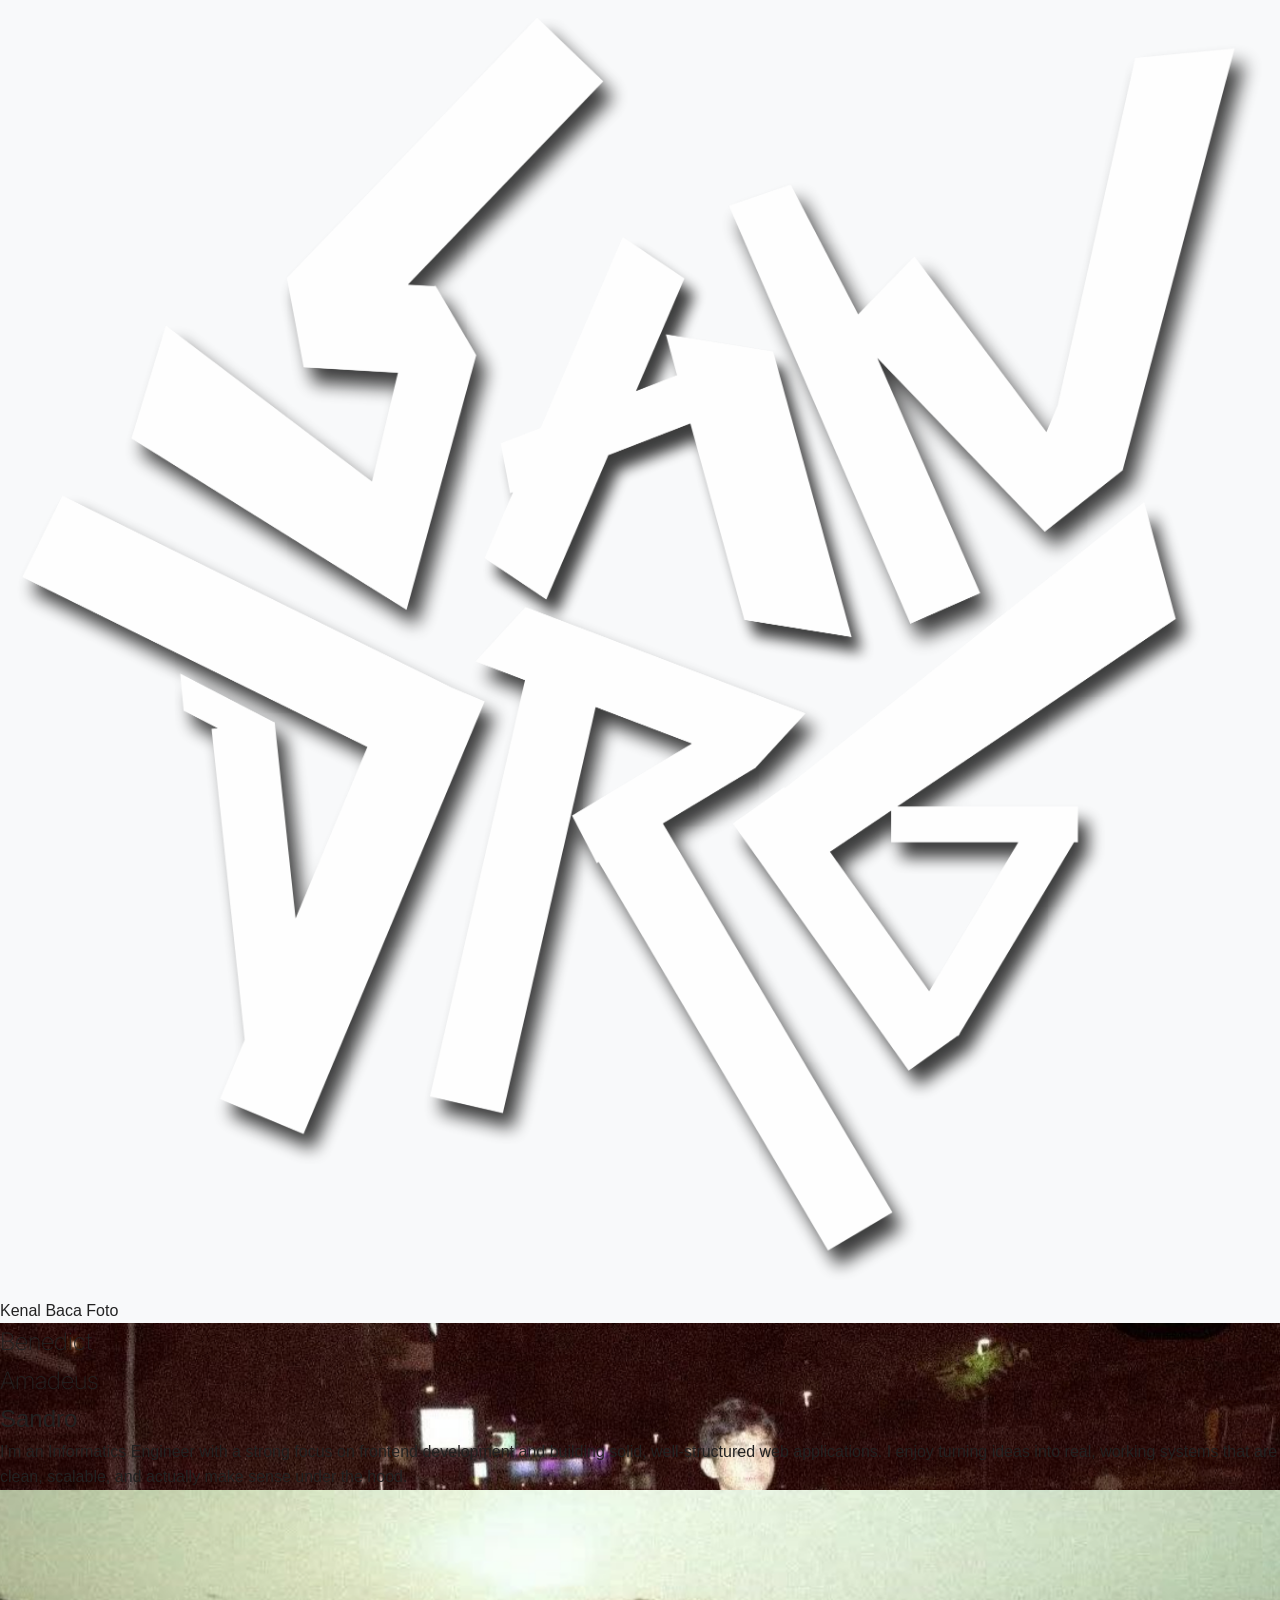
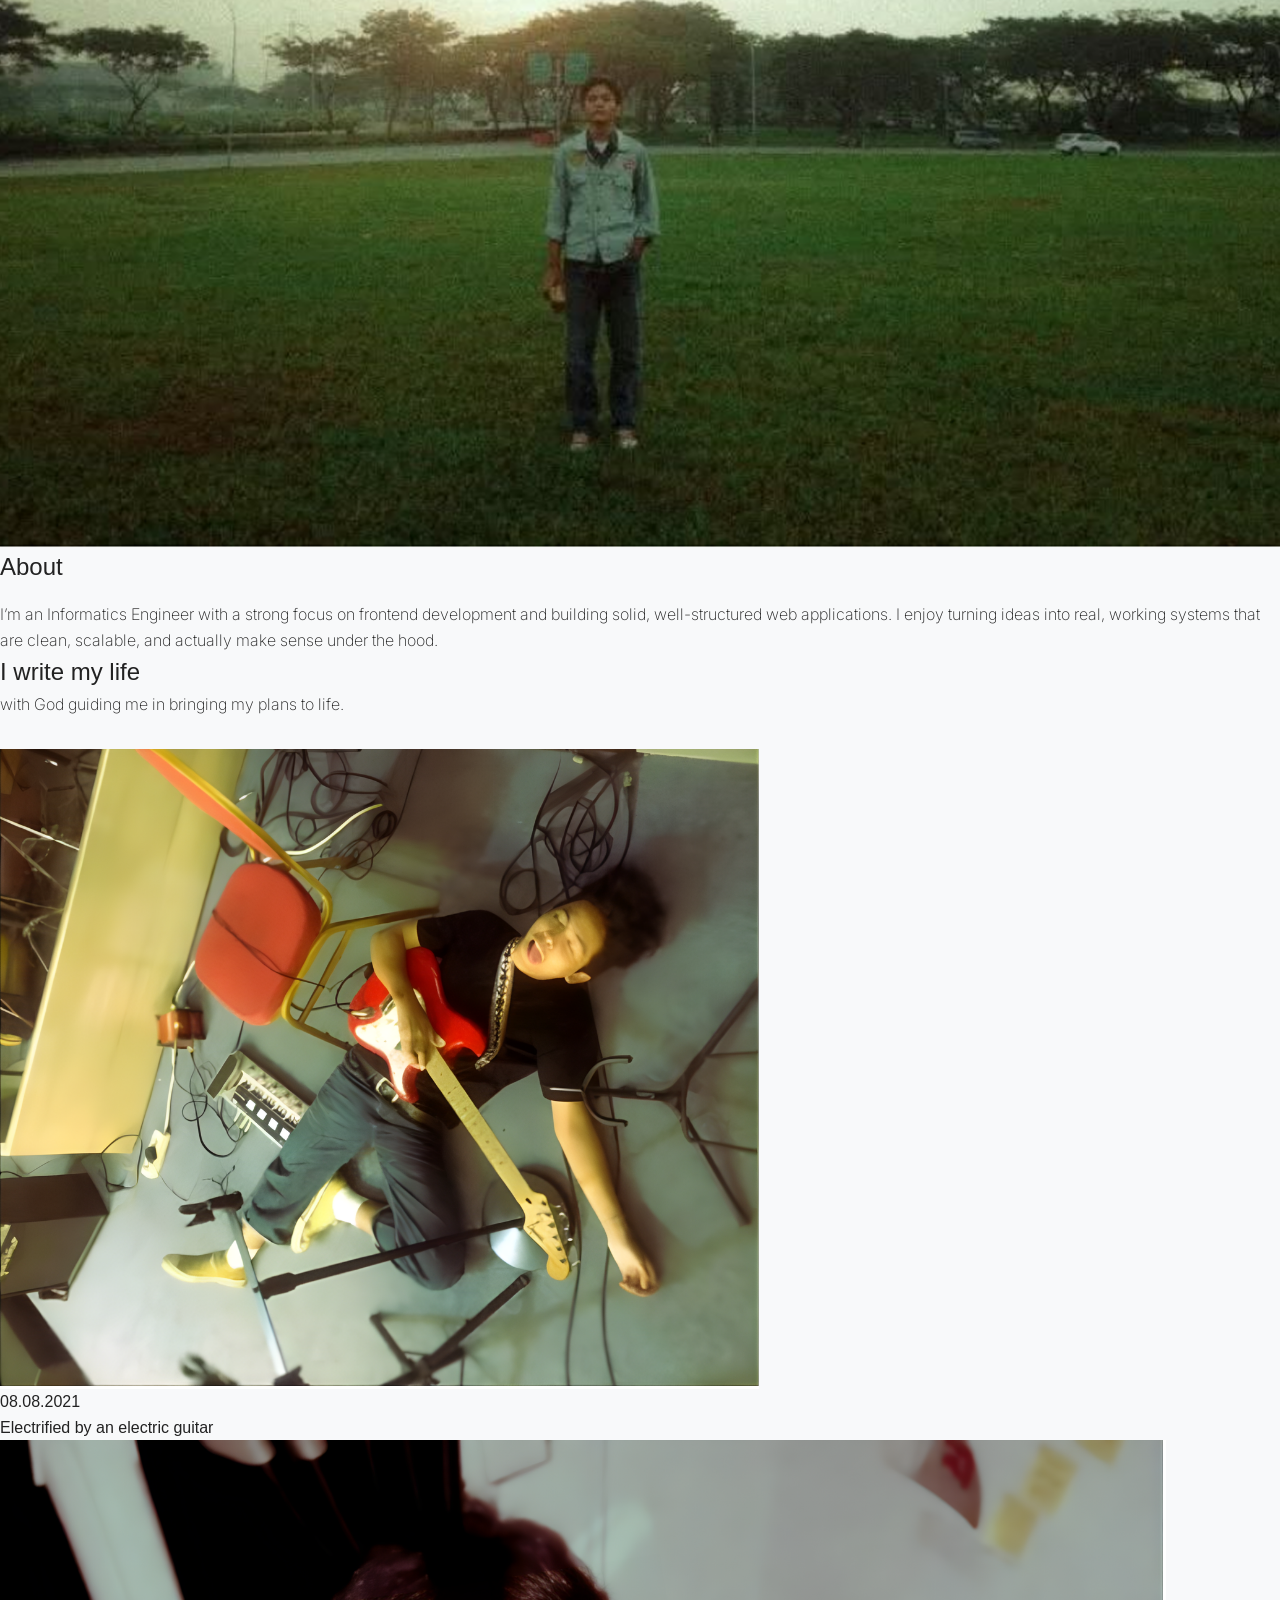
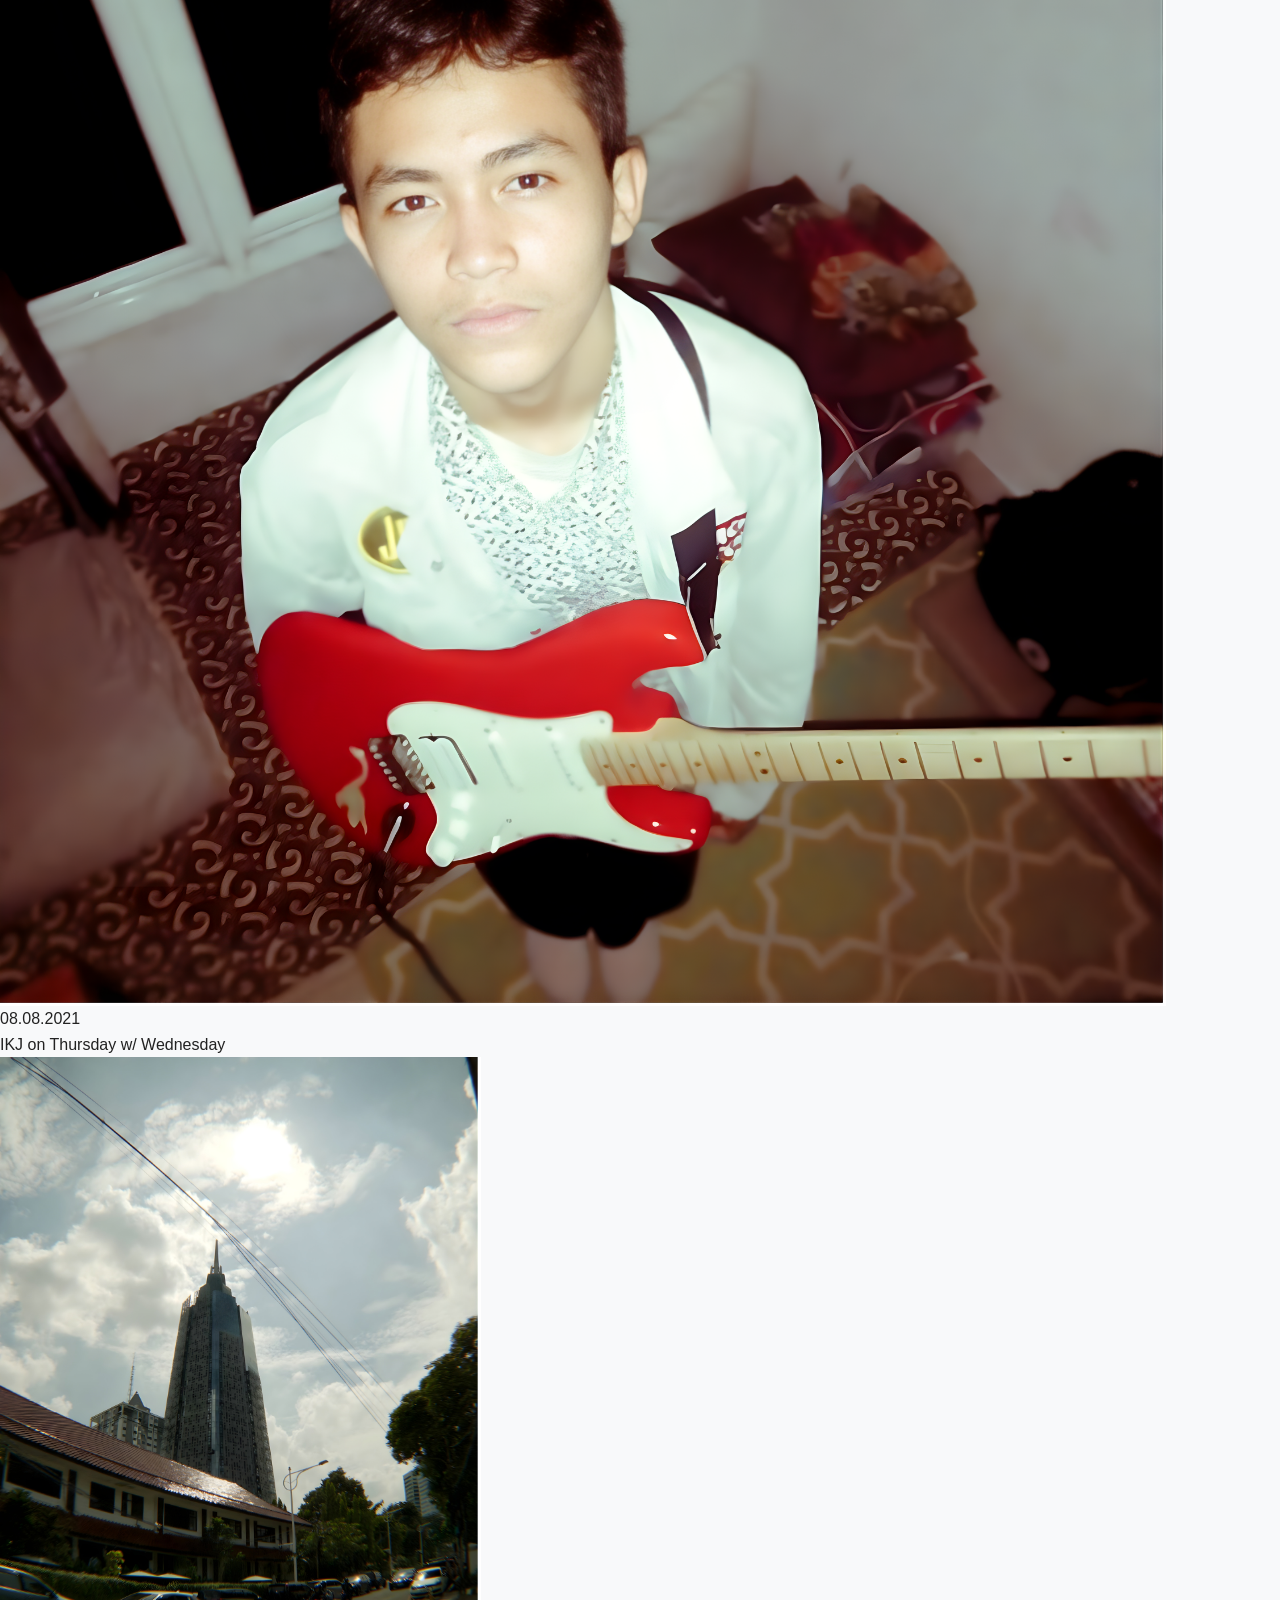
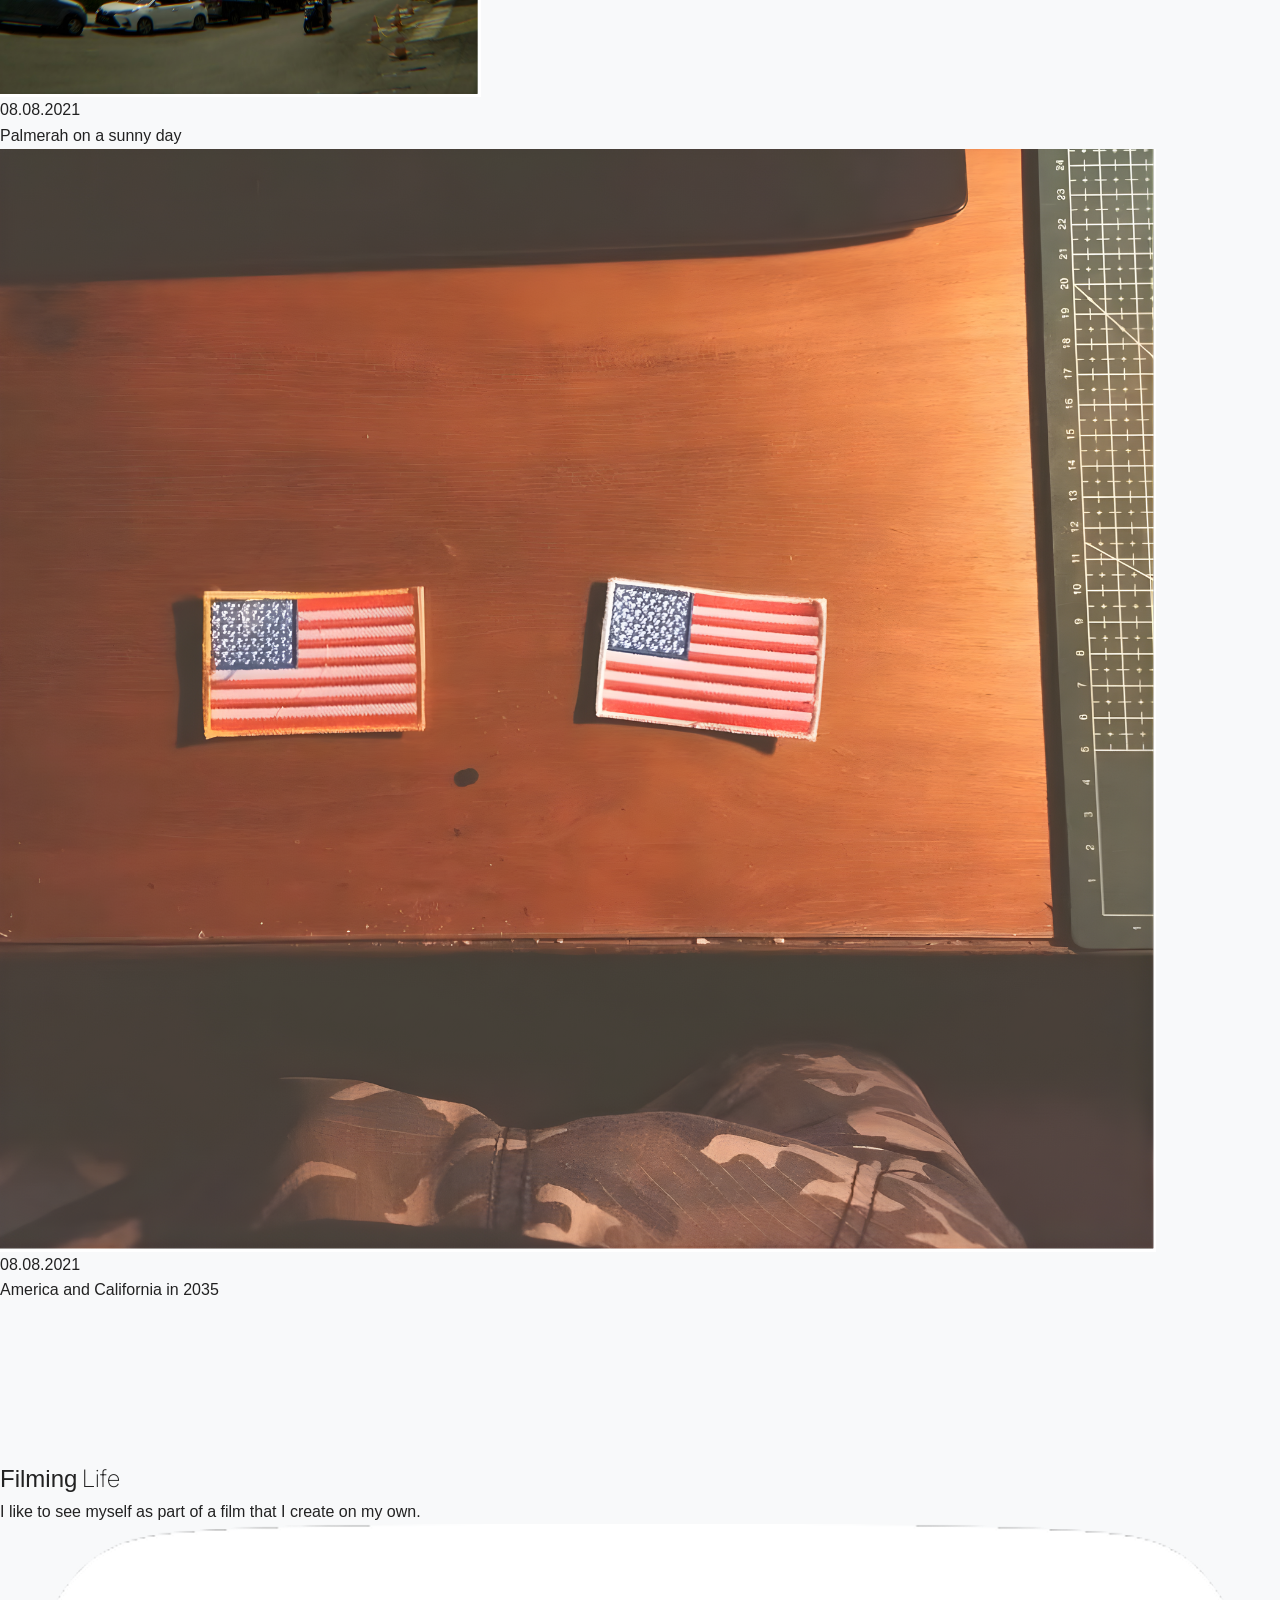
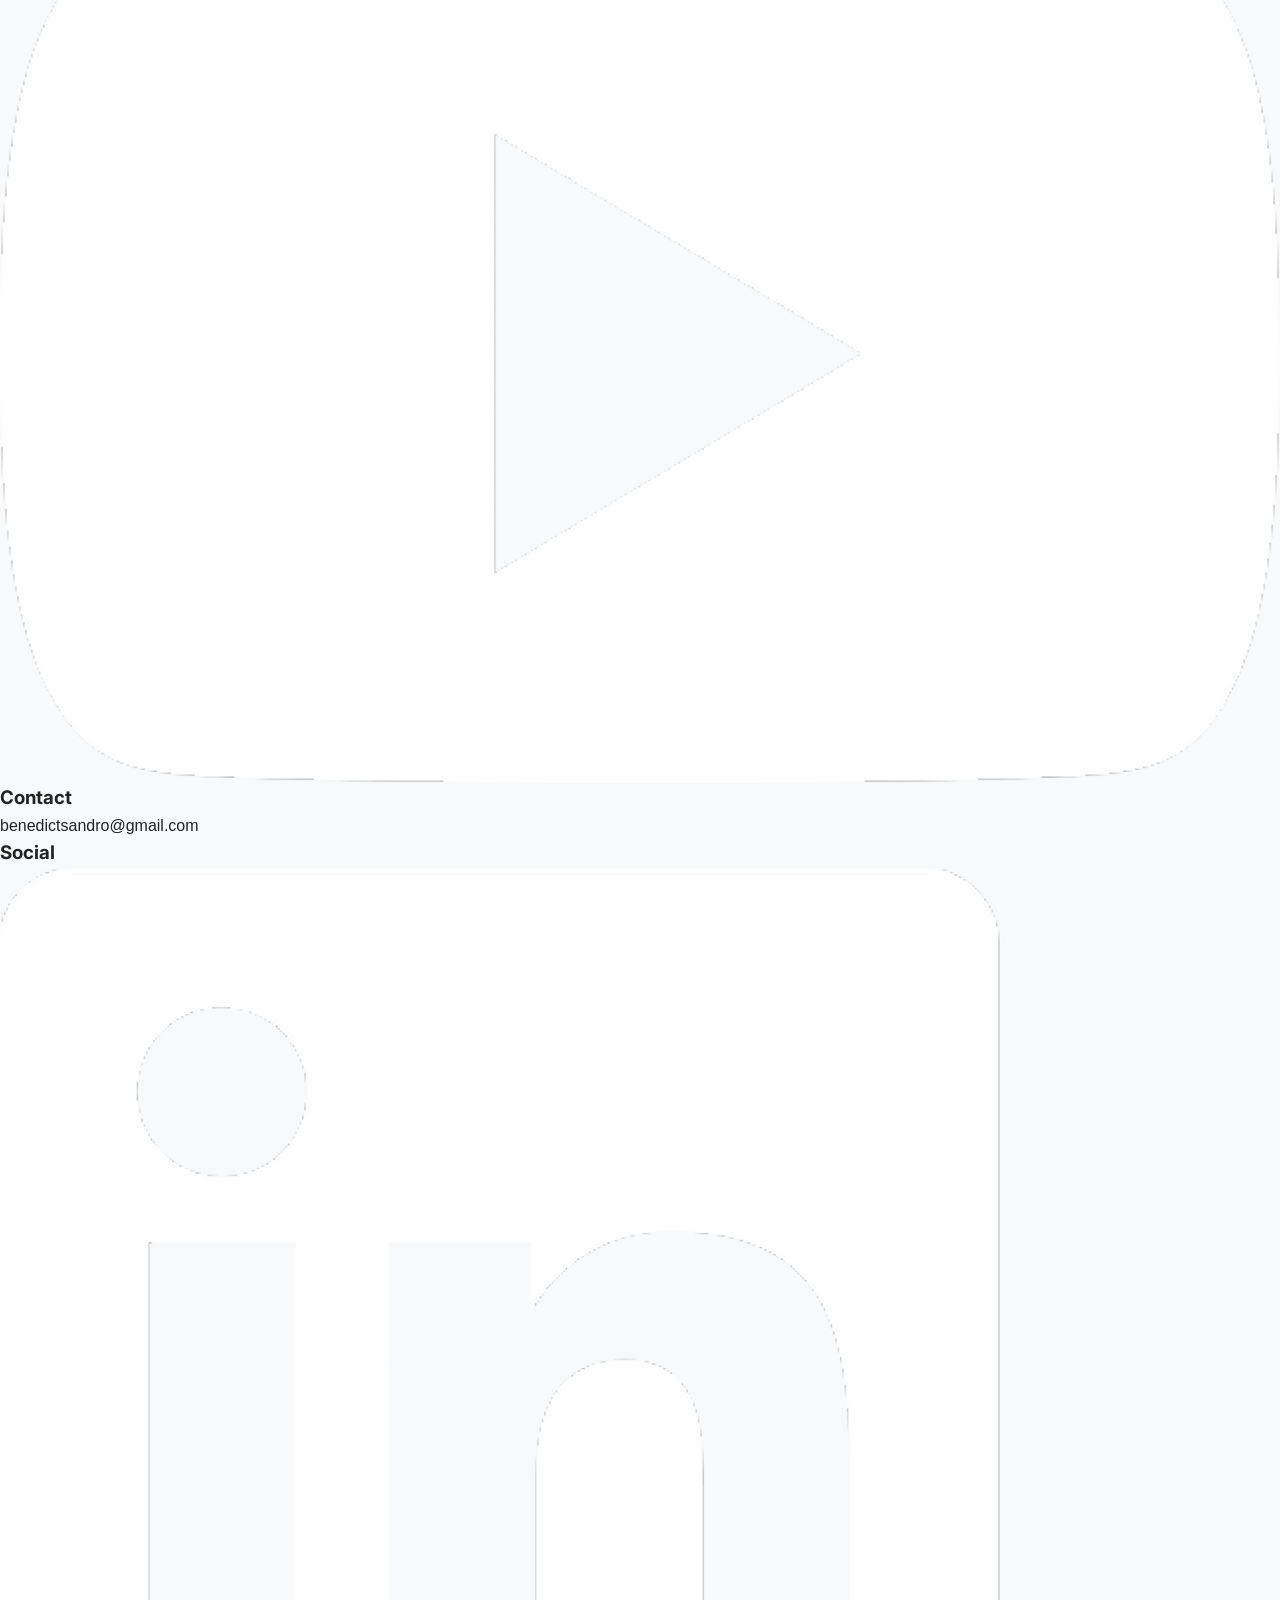
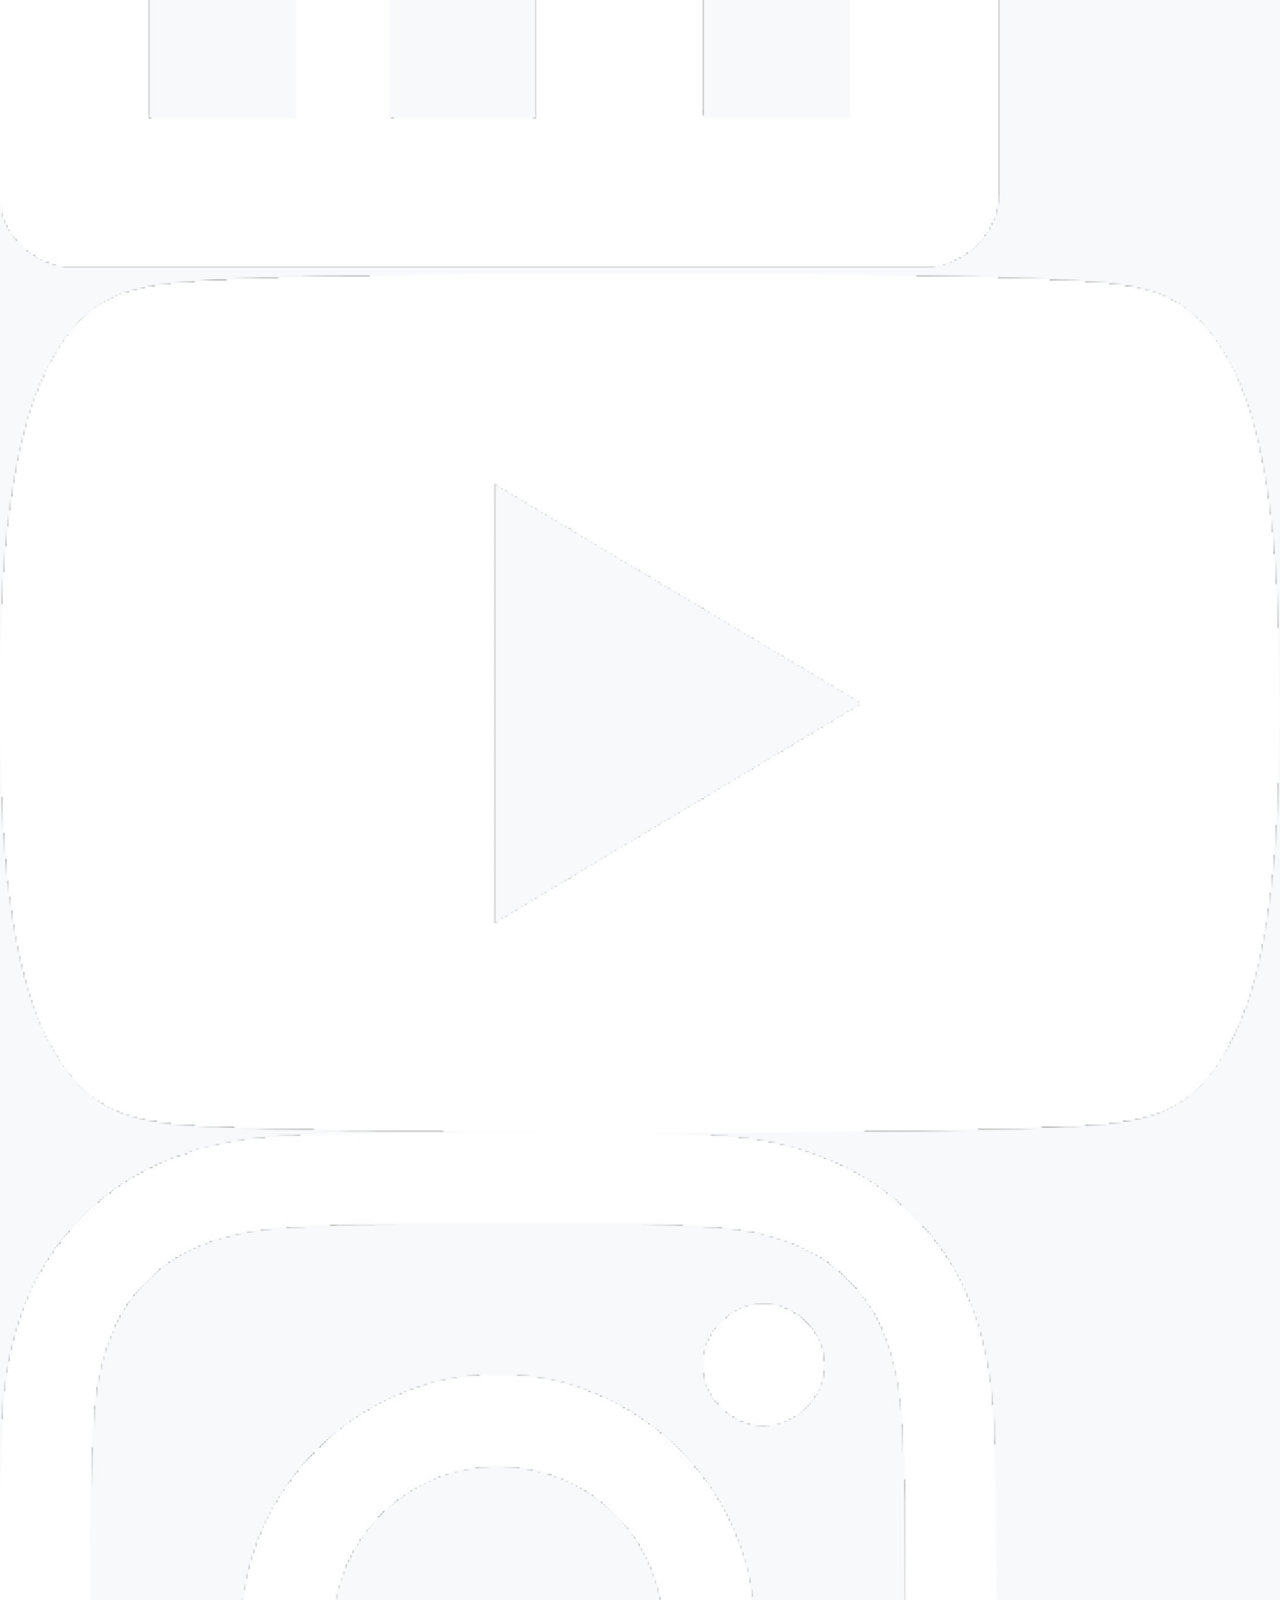
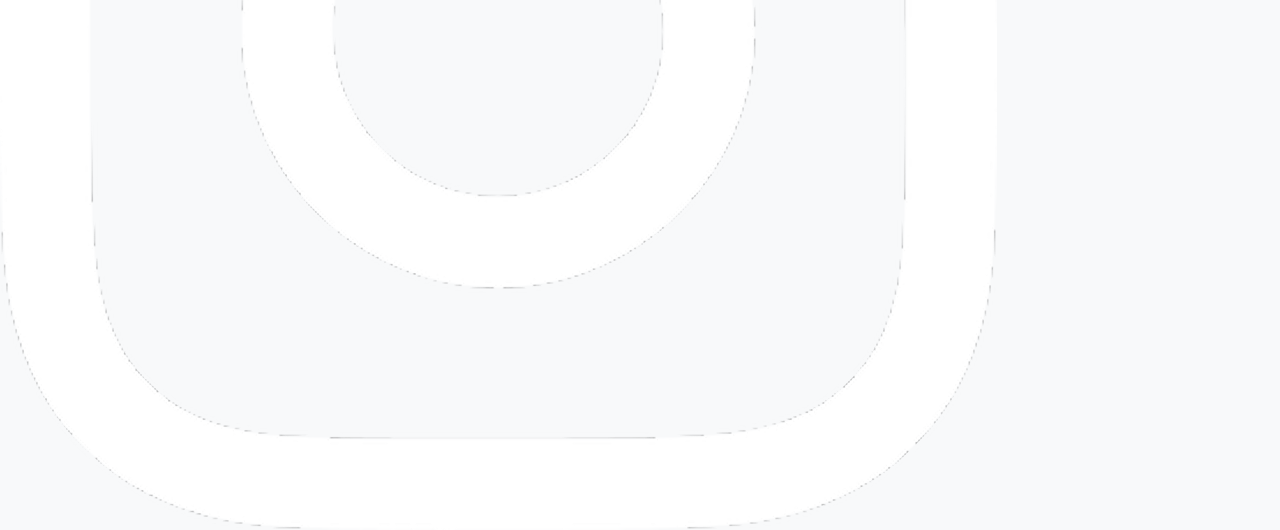
==== index.html @ 98ae52a8 "Add files via upload" ====
<!doctype html>
<html lang="en">
  <head>
    <meta charset="UTF-8" />
    <meta name="viewport" content="width=device-width, initial-scale=1.0" />

    <!-- FAVICON -->
    <link rel="icon" type="image/png" href="assets/icons/favicon.png" />

    <!-- CSS -->
    <link rel="stylesheet" href="styles/base.css" />
    <link rel="stylesheet" href="styles/layout.css" />
    <link rel="stylesheet" href="styles/components.css" />
    <link rel="stylesheet" href="styles/utilities.css" />

    <!-- GOOGLE FONT (FIXED) -->
    <link
      href="https://fonts.googleapis.com/css2?family=Inter:wght@100;200;300;500&display=swap"
      rel="stylesheet"
    />

    <title>Benedict Amadeus Sandro</title>
  </head>

  <body>
    <!-- ================= HEADER ================= -->
    <header class="header">
      <div class="container nav flex-between">
        <a href="index.html" class="logo">
          <img src="assets/images/logo/logo.png" alt="Sandro Logo" />
        </a>

        <nav class="nav-menu">
          <a href="index.html">Kenal</a>
          <a href="pages/baca/blog1.html">Baca</a>
          <a href="#">Foto</a>
        </nav>
      </div>
    </header>

    <!-- ================= HERO ================= -->
    <section
      class="hero hero-home"
      style="background-image: url(&quot;assets/images/about.png&quot;)"
    >
      <div class="hero-overlay"></div>

      <div class="container hero-content">
        <div class="hero-left">
          <h1 class="hero-title">
            <span class="thin">Benedict</span><br />
            <span class="thin">Amadeus</span><br />
            <span class="bold">Sandro</span>
          </h1>
        </div>

        <div class="hero-right">
          <p>
            I’m an Informatics Engineer with a strong focus on frontend
            development and building solid, well-structured web applications. I
            enjoy turning ideas into real, working systems that are clean,
            scalable, and actually make sense under the hood.
          </p>
        </div>
      </div>
    </section>

    <!-- ================= ABOUT ================= -->
    <section class="section">
      <div class="container about">
        <img src="assets/images/hero.png" alt="" />
        <div>
          <h1 class="bold">About</h1>
          <p class="thin mt-2">
            I’m an Informatics Engineer with a strong focus on frontend
            development and building solid, well-structured web applications. I
            enjoy turning ideas into real, working systems that are clean,
            scalable, and actually make sense under the hood.
          </p>
        </div>
      </div>
    </section>

    <!-- ================= LIFE ================= -->
    <section class="section section-life">
      <div class="container">
        <h2 class="bold">I write my life</h2>

        <div class="card-desc thin">
          with God guiding me in bringing my plans to life.
        </div>

        <div class="grid-4 mt-4">
          <a href="pages/baca/blog1.html" class="card">
            <img src="assets/images/artikel/blog1.png" />
            <div class="card-meta">08.08.2021</div>
            <div class="card-title-light">
              Electrified by an electric guitar
            </div>
          </a>

          <a href="pages/baca/blog2.html" class="card">
            <img src="assets/images/artikel/blog2.png" />
            <div class="card-meta">08.08.2021</div>
            <div class="card-title-light">IKJ on Thursday w/ Wednesday</div>
          </a>

          <a href="pages/baca/blog3.html" class="card">
            <img src="assets/images/artikel/blog3.png" />
            <div class="card-meta">08.08.2021</div>
            <div class="card-title-light">Palmerah on a sunny day</div>
          </a>

          <a href="pages/baca/blog4.html" class="card">
            <img src="assets/images/artikel/blog4.png" />
            <div class="card-meta">08.08.2021</div>
            <div class="card-title-light">America and California in 2035</div>
          </a>
        </div>
      </div>
    </section>

    <!-- ================= FILMING ================= -->
    <section class="filming">
      <div class="filming-video">
        <iframe
          src="https://www.youtube.com/embed/eOcpy44HZeo?autoplay=1&mute=1&loop=1&playlist=eOcpy44HZeo"
          frameborder="0"
          allow="autoplay; fullscreen"
        ></iframe>
      </div>

      <div class="filming-overlay"></div>

      <div class="container filming-content">
        <h2 class="filming-title">
          <span class="bold">Filming</span>
          <span class="thin"> Life</span>
        </h2>

        <p class="filming-desc">
          I like to see myself as part of a film that I create on my own.
        </p>
      </div>

      <a href="https://youtu.be/eOcpy44HZeo" target="_blank" class="filming-yt">
        <img src="assets/images/logo/yt_logo.png" />
      </a>
    </section>

    <!-- ================= FOOTER ================= -->
    <footer class="footer">
      <div class="container flex-between">
        <div>
          <h3>Contact</h3>
          <p>benedictsandro@gmail.com</p>
        </div>

        <div>
          <h3>Social</h3>

          <div class="social-list">
            <a href="https://www.linkedin.com" target="_blank">
              <img src="assets/images/logo/linkedin_logo.png" />
            </a>

            <a href="https://www.youtube.com" target="_blank">
              <img src="assets/images/logo/yt_logo.png" />
            </a>

            <a href="https://www.instagram.com" target="_blank">
              <img src="assets/images/logo/ig_logo.png" />
            </a>
          </div>
        </div>
      </div>
    </footer>

    <!-- ================= SW ================= -->
    <script>
      if ("serviceWorker" in navigator) {
        navigator.serviceWorker
          .register("sw.js")
          .then(() => console.log("SW registered"))
          .catch((err) => console.error("SW failed", err));
      }
    </script>
  </body>
</html>
---- styles/base.css ----
/* =========================
   RESET
========================= */
*,
*::before,
*::after {
  box-sizing: border-box;
  margin: 0;
  padding: 0;
}

/* =========================
   ROOT DESIGN TOKEN
========================= */
:root {
  --color-bg: #f8f9fa;
  --color-text: #222;
  --color-muted: #6c757d;

  --font-main: "Inter", sans-serif;

  --container-width: 1200px;

  --radius-sm: 6px;
  --radius-md: 10px;

  --transition: 0.2s ease;
}

/* =========================
   BODY
========================= */
body {
  font-family: var(--font-main);
  background: var(--color-bg);
  color: var(--color-text);
  line-height: 1.6;
  font-weight: 300;
}

/* =========================
   TYPOGRAPHY
========================= */
.thin {
  font-weight: 200;
}

.bold {
  font-weight: 500;
}

/* =========================
   MEDIA
========================= */
img {
  max-width: 100%;
  display: block;
}

/* =========================
   LINK
========================= */
a {
  text-decoration: none;
  color: inherit;
}

/* =========================
   LIST
========================= */
ul {
  list-style: none;
}

/* =========================
   FONT FACE (optional local)
========================= */
@font-face {
  font-family: "Inter";
  src: url("../../assets/fonts/Inter-Light.woff2") format("woff2");
  font-weight: 300;
}

@font-face {
  font-family: "Inter";
  src: url("../../assets/fonts/Inter-Medium.woff2") format("woff2");
  font-weight: 500;
}
---- styles/utilities.css ----
/* =========================
   TEXT
========================= */
.text-center {
  text-align: center;
}

.text-muted {
  color: var(--color-muted);
}

/* =========================
   SPACING SYSTEM (8pt scale)
========================= */
.mt-1 {
  margin-top: 8px;
}
.mt-2 {
  margin-top: 16px;
}
.mt-3 {
  margin-top: 24px;
}
.mt-4 {
  margin-top: 32px;
}

.mb-1 {
  margin-bottom: 8px;
}
.mb-2 {
  margin-bottom: 16px;
}
.mb-3 {
  margin-bottom: 24px;
}
.mb-4 {
  margin-bottom: 32px;
}

/* =========================
   WIDTH
========================= */
.w-full {
  width: 100%;
}

/* =========================
   HOVER EFFECTS
========================= */
.hover-lift {
  transition: var(--transition);
}

.hover-lift:hover {
  transform: translateY(-2px);
  opacity: 0.9;
}

.hover-scale {
  transition: var(--transition);
}

.hover-scale:hover {
  transform: scale(1.05);
  opacity: 0.85;
}

.hover-fade {
  transition: var(--transition);
}

.hover-fade:hover {
  opacity: 0.7;
}

/* =========================
   DISPLAY
========================= */
.hidden {
  display: none;
}

/* =========================
   RESPONSIVE UTILITIES
========================= */
@media (max-width: 768px) {
  .hide-mobile {
    display: none;
  }

  .text-center-mobile {
    text-align: center;
  }
}
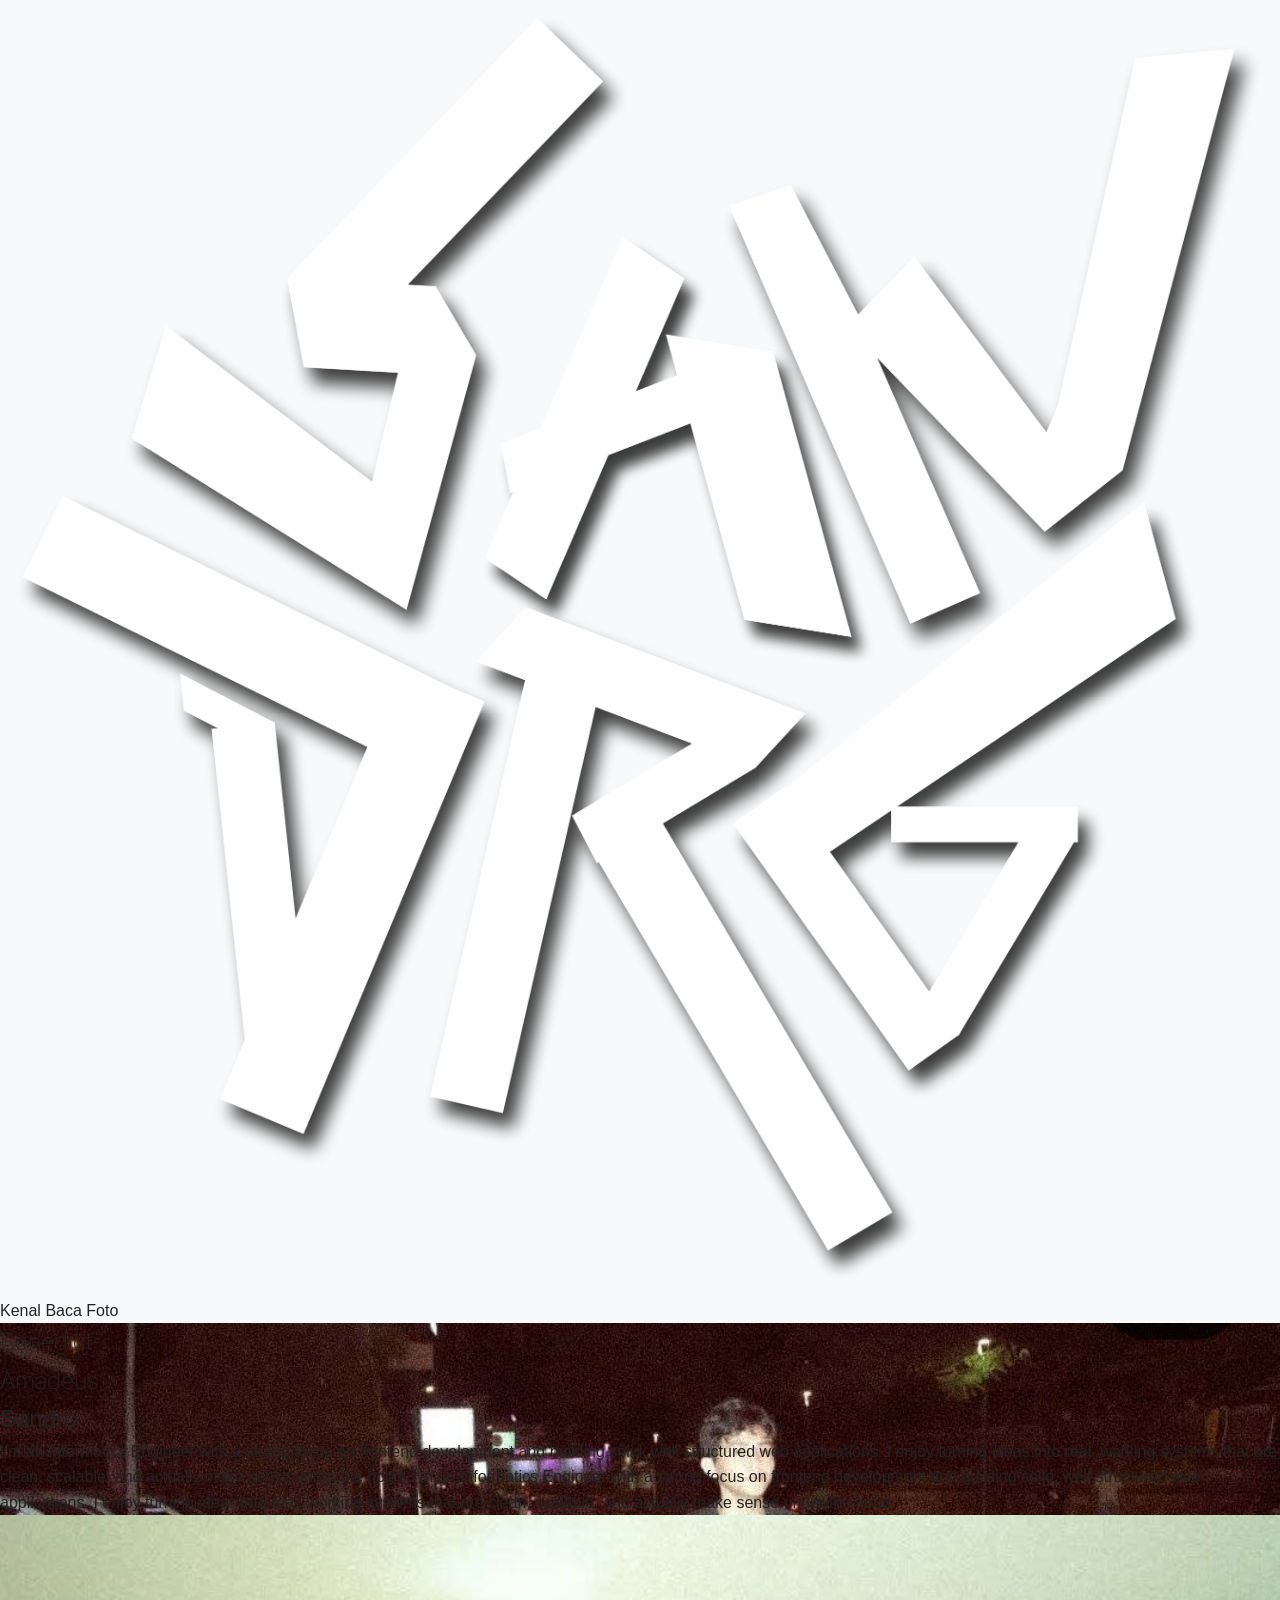
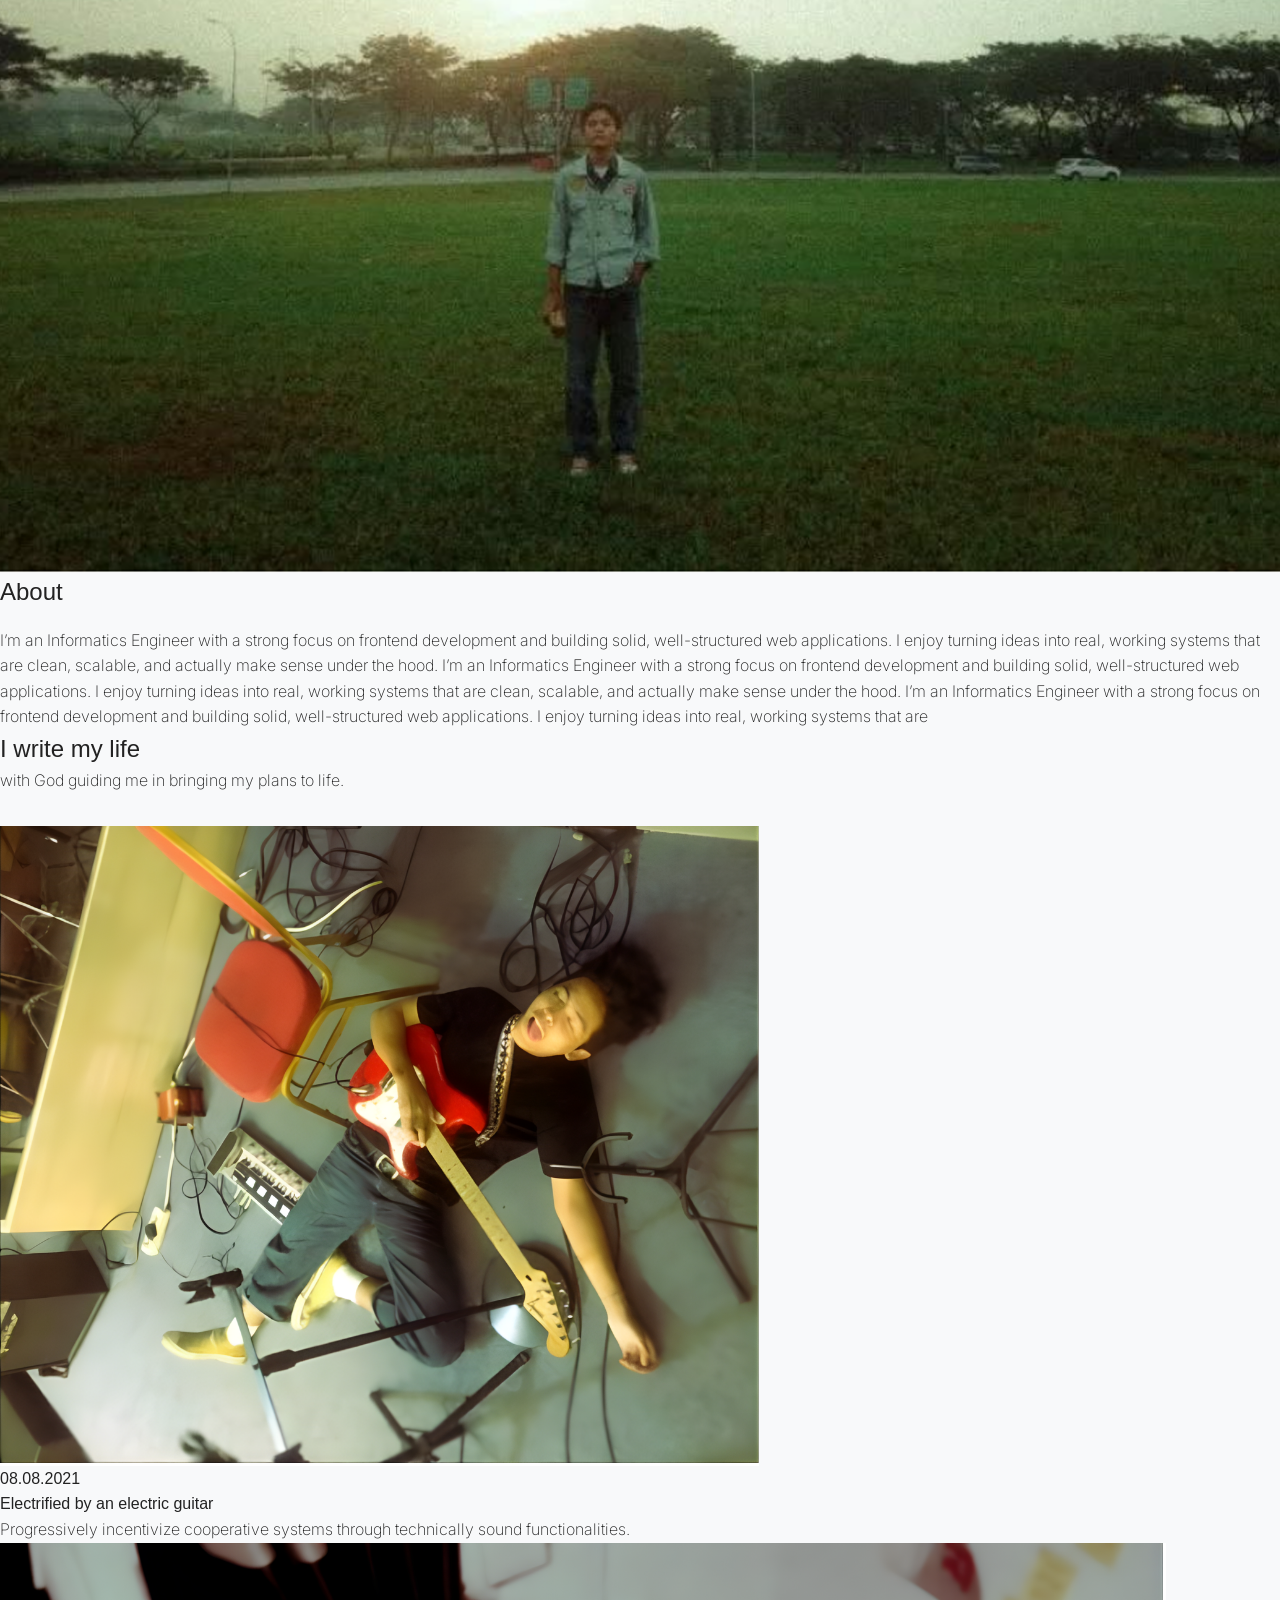
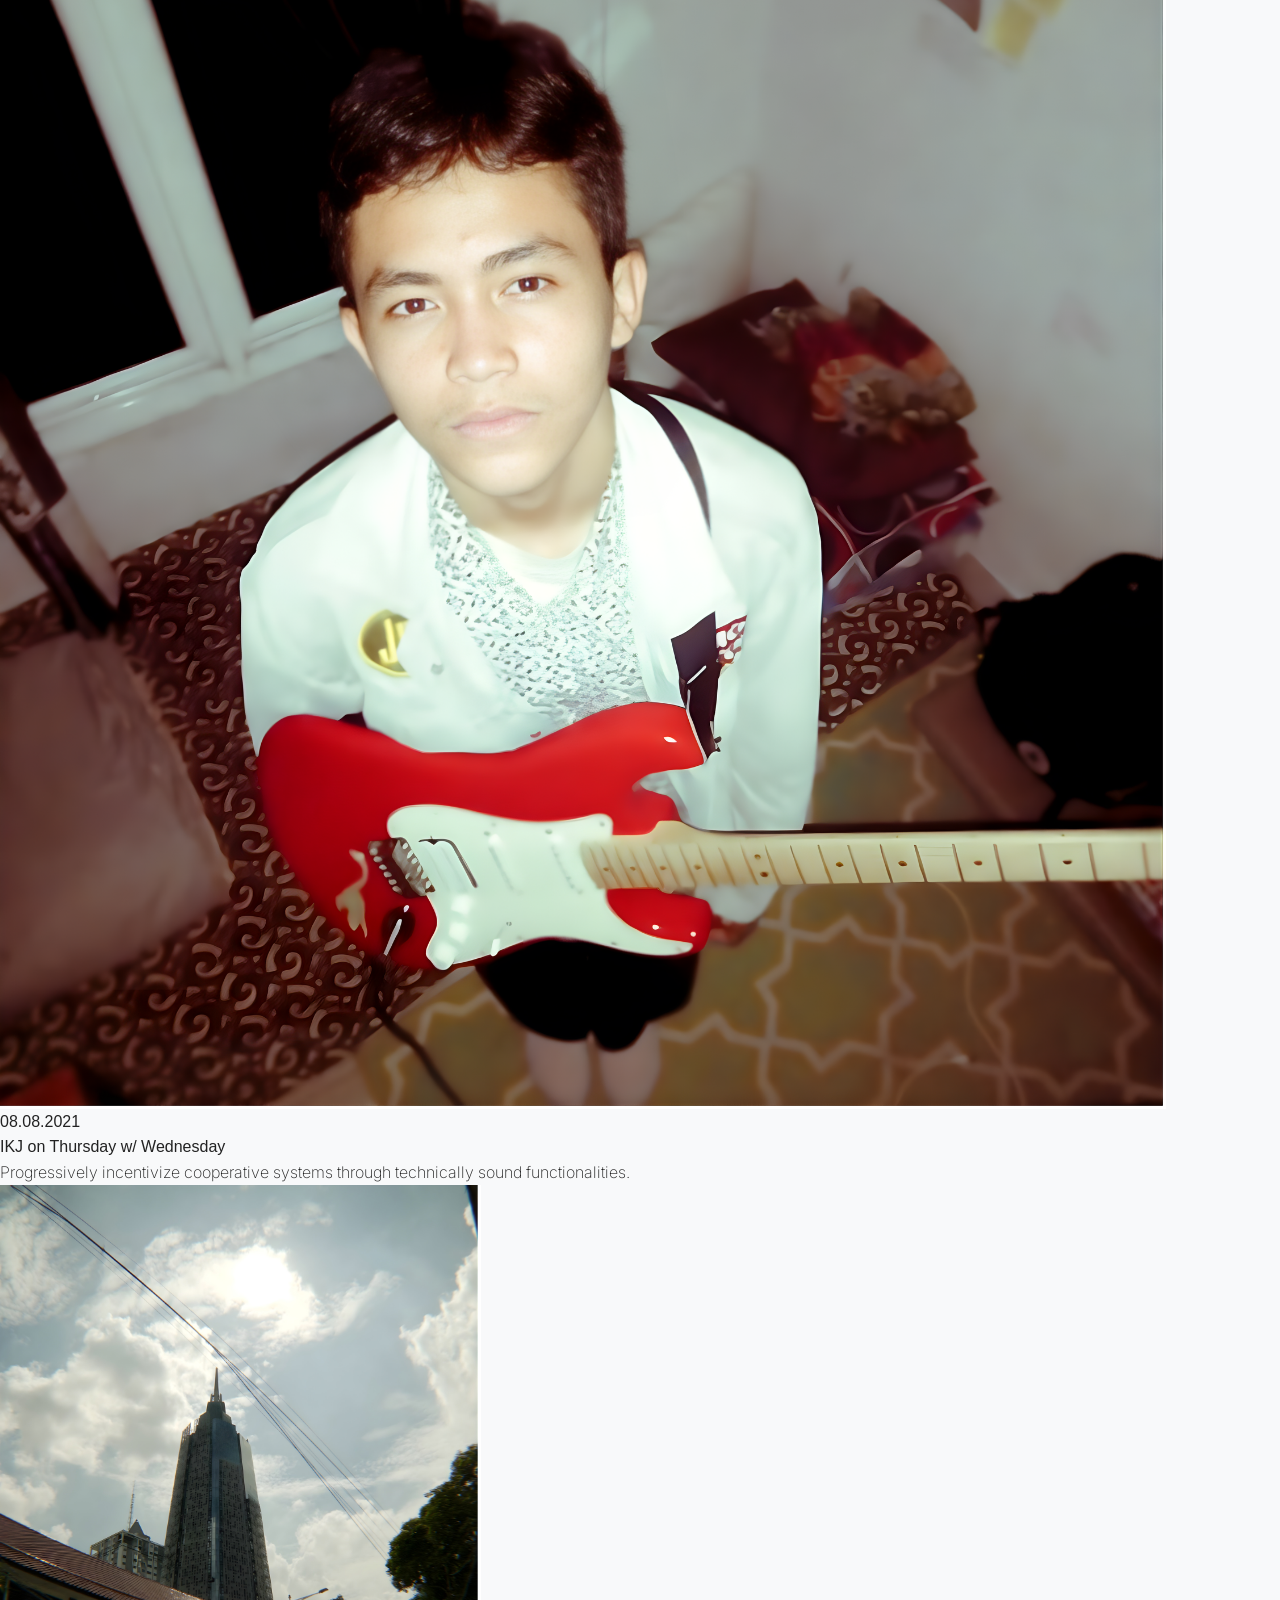
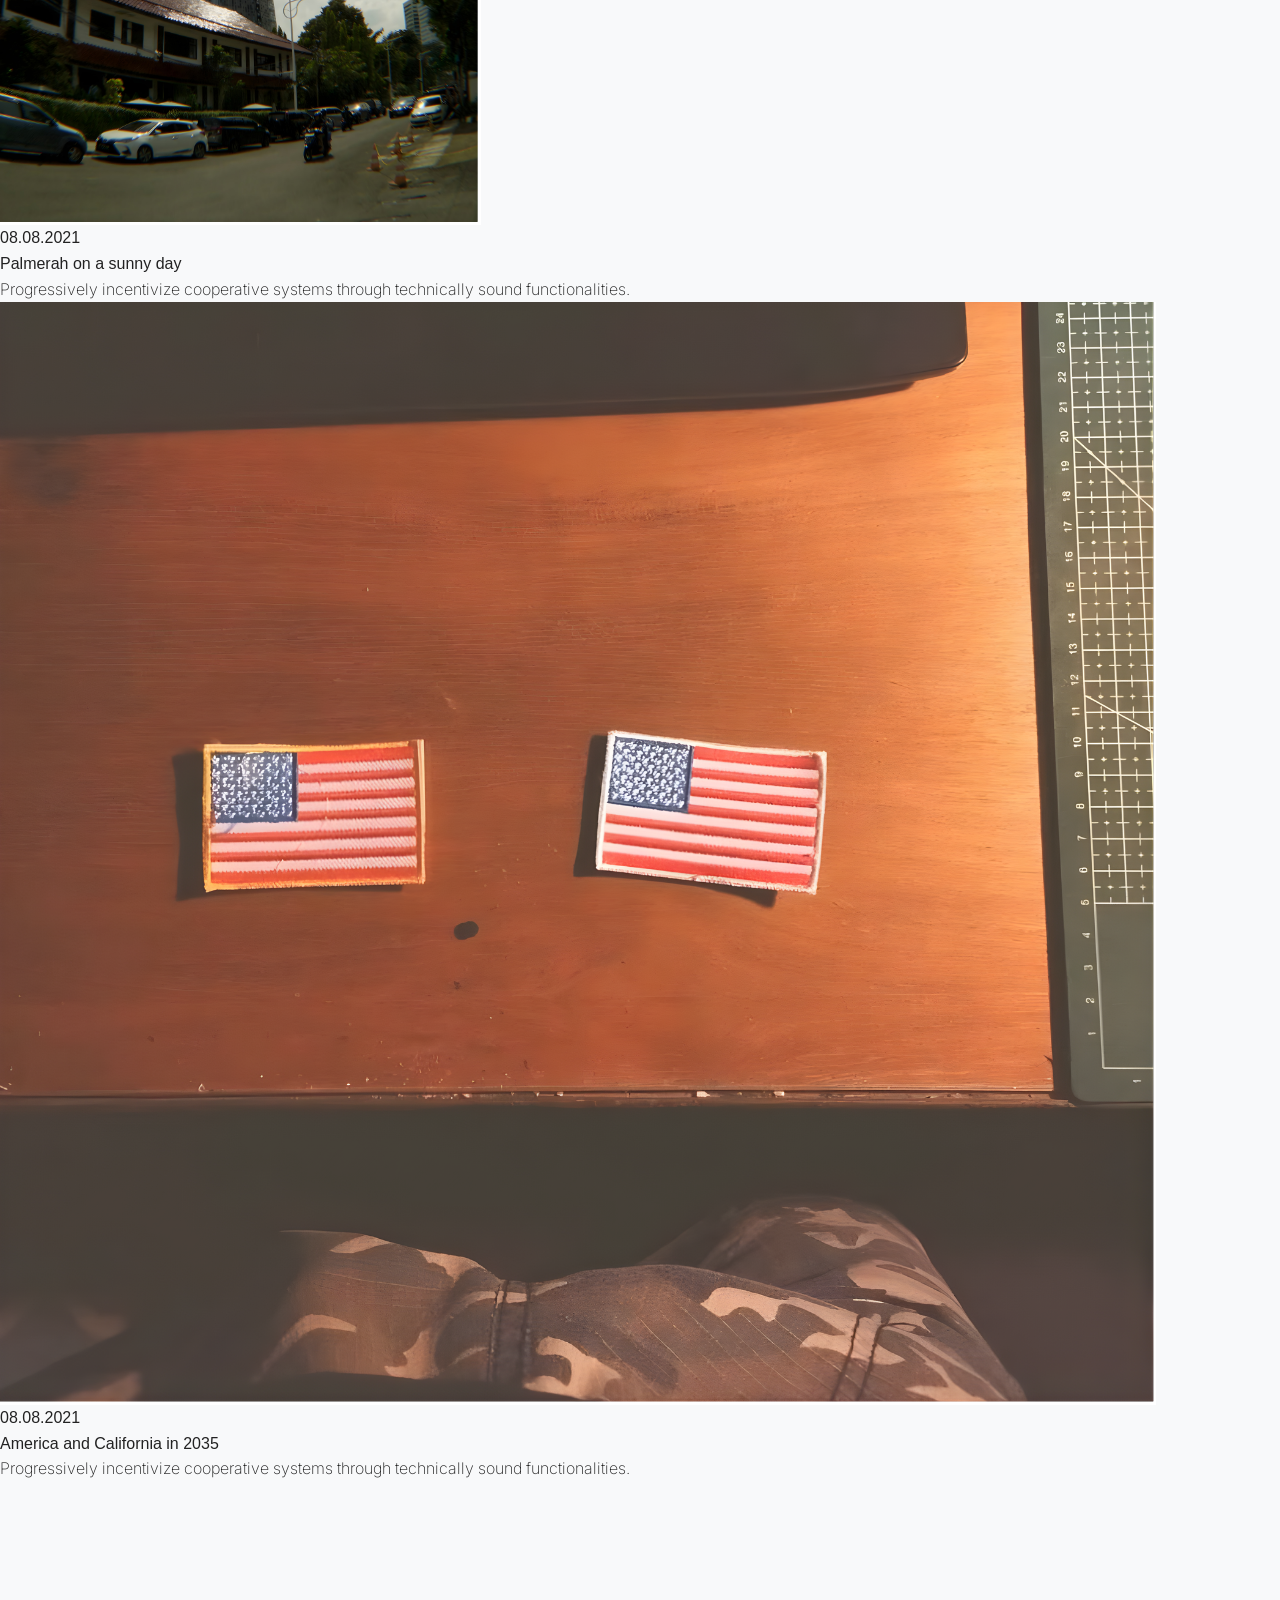
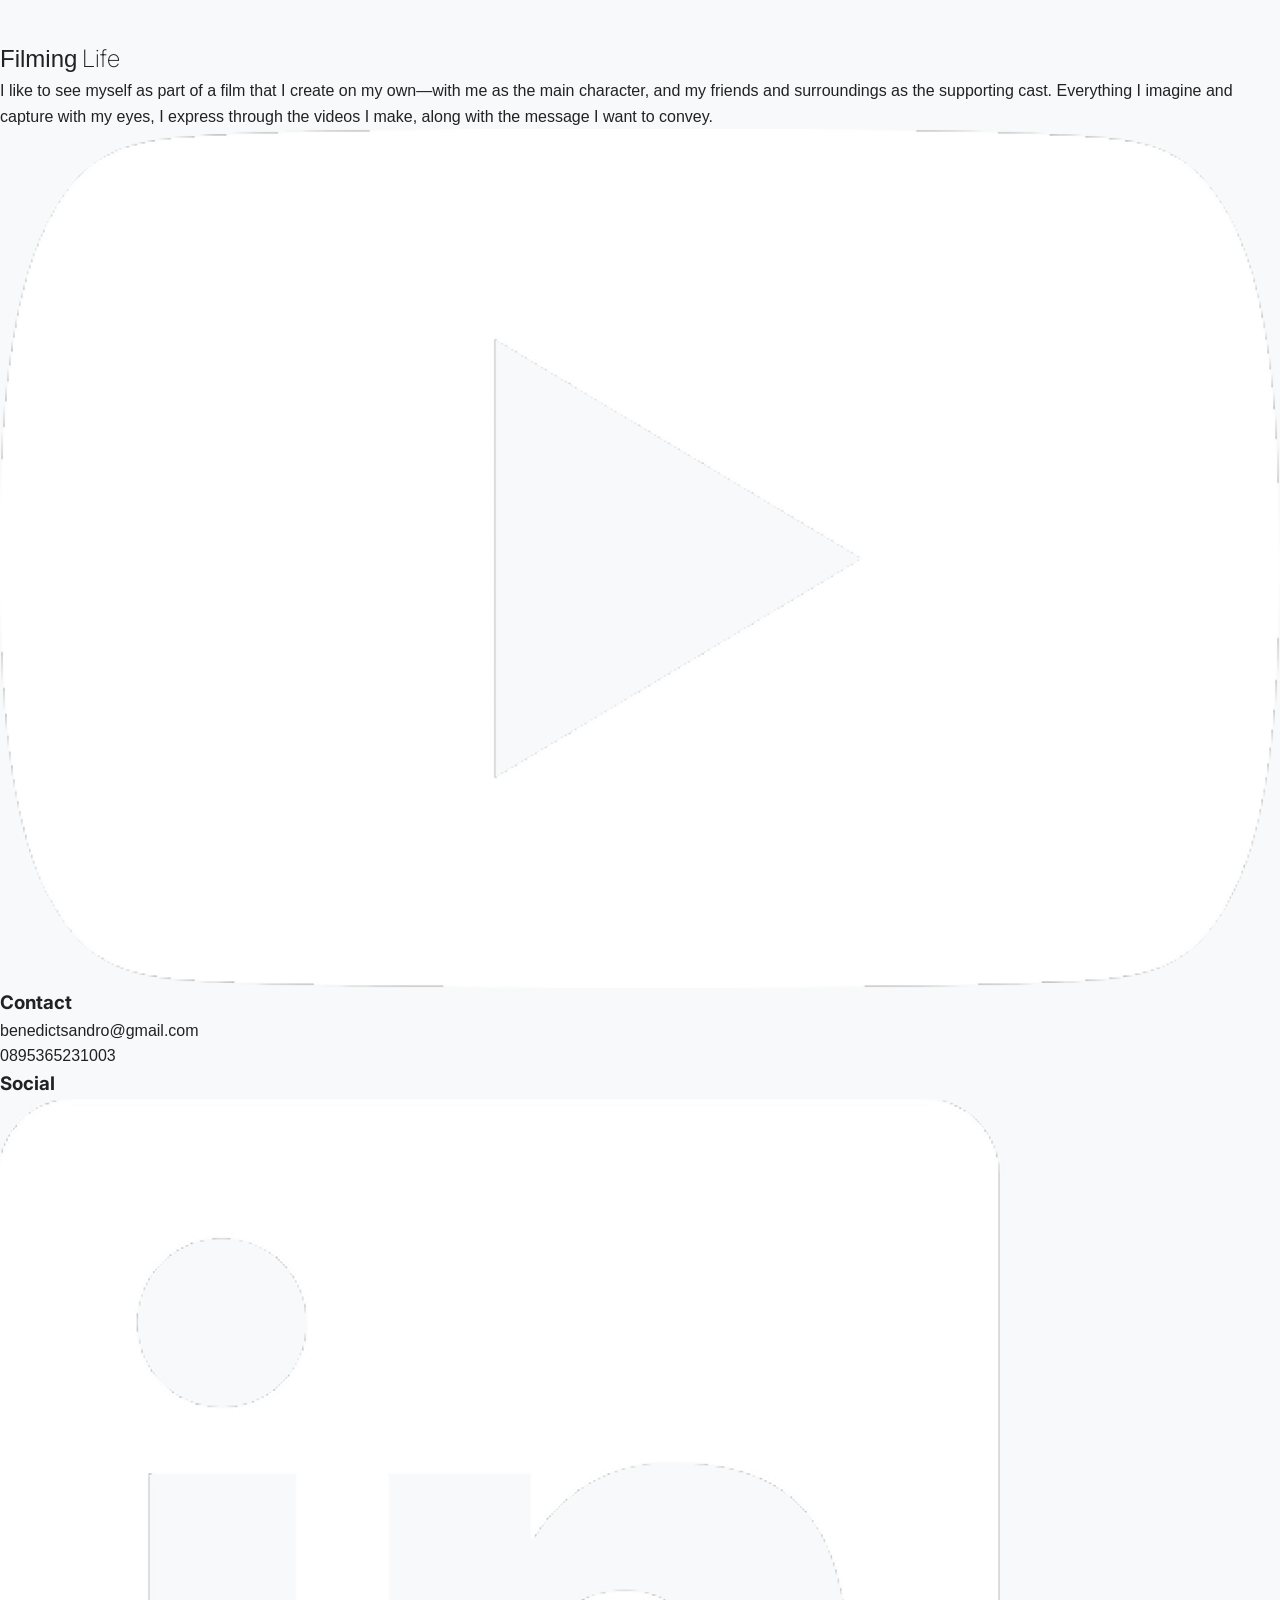
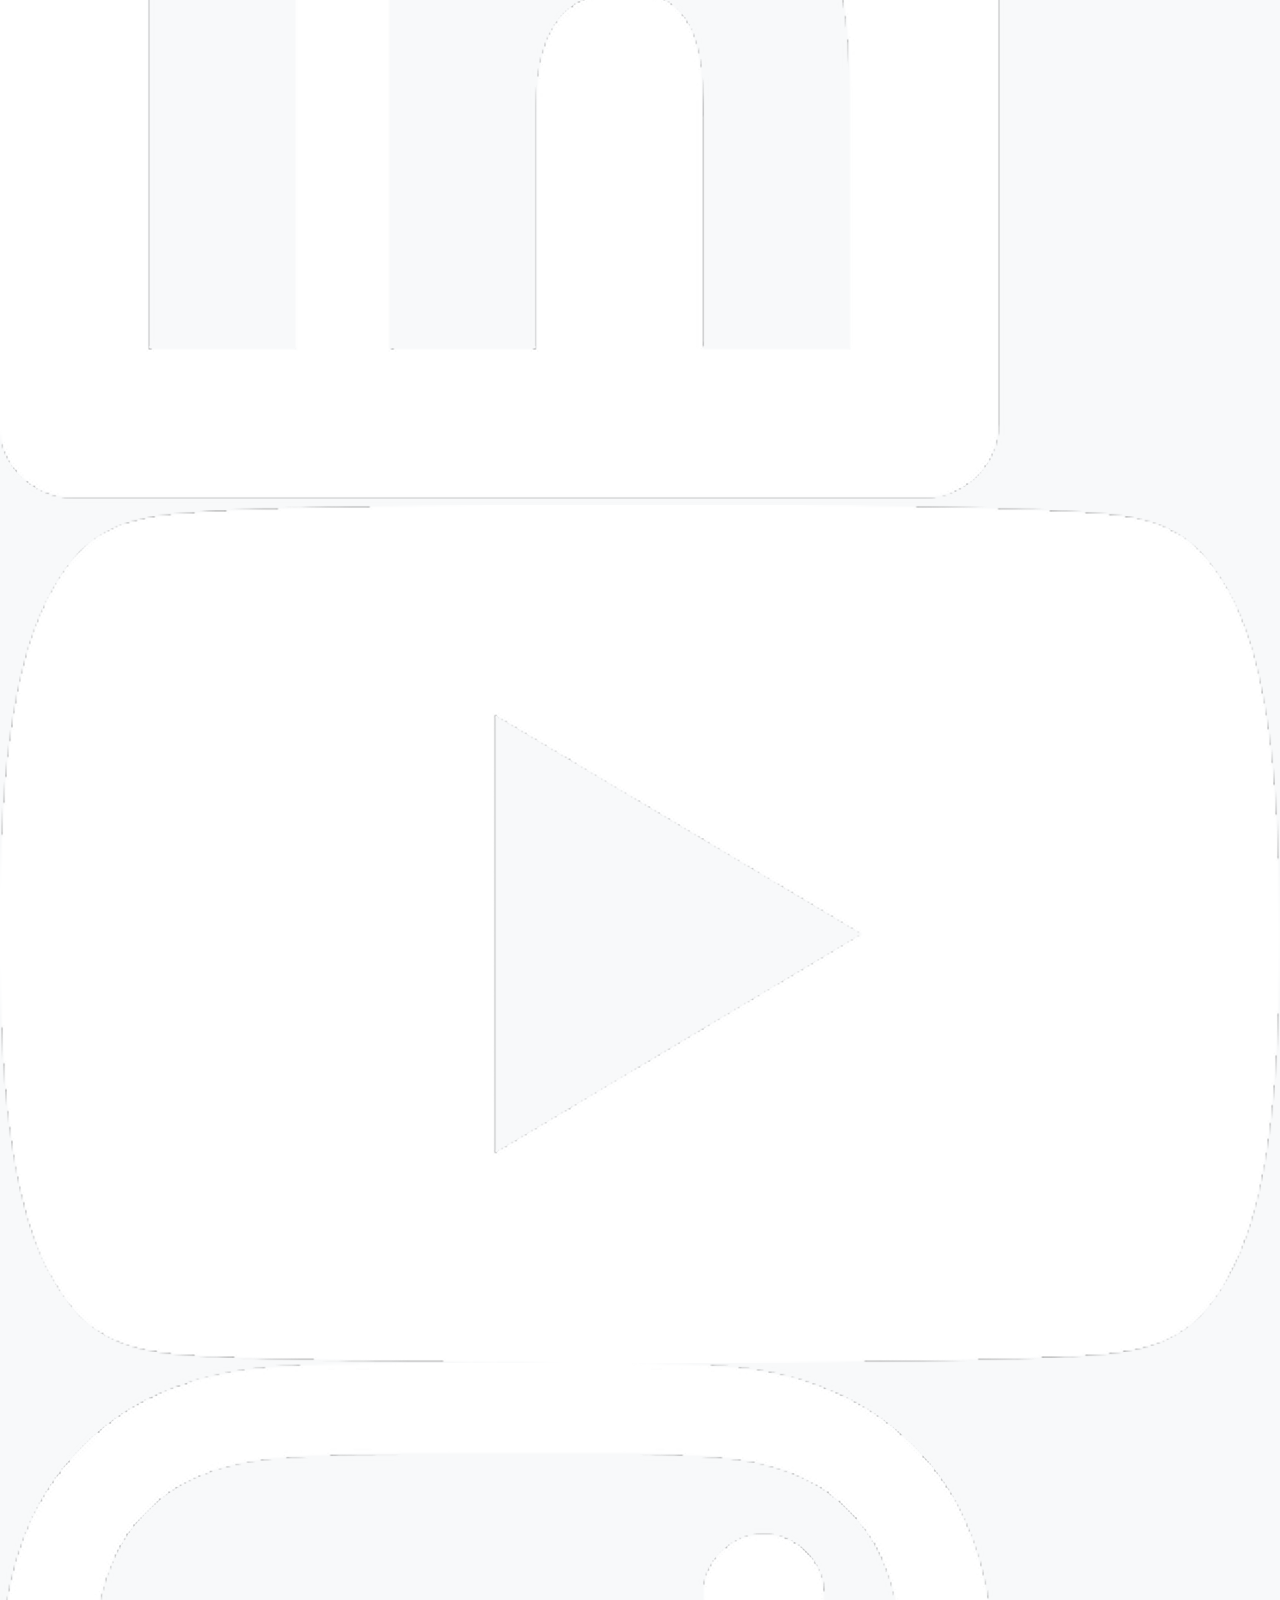
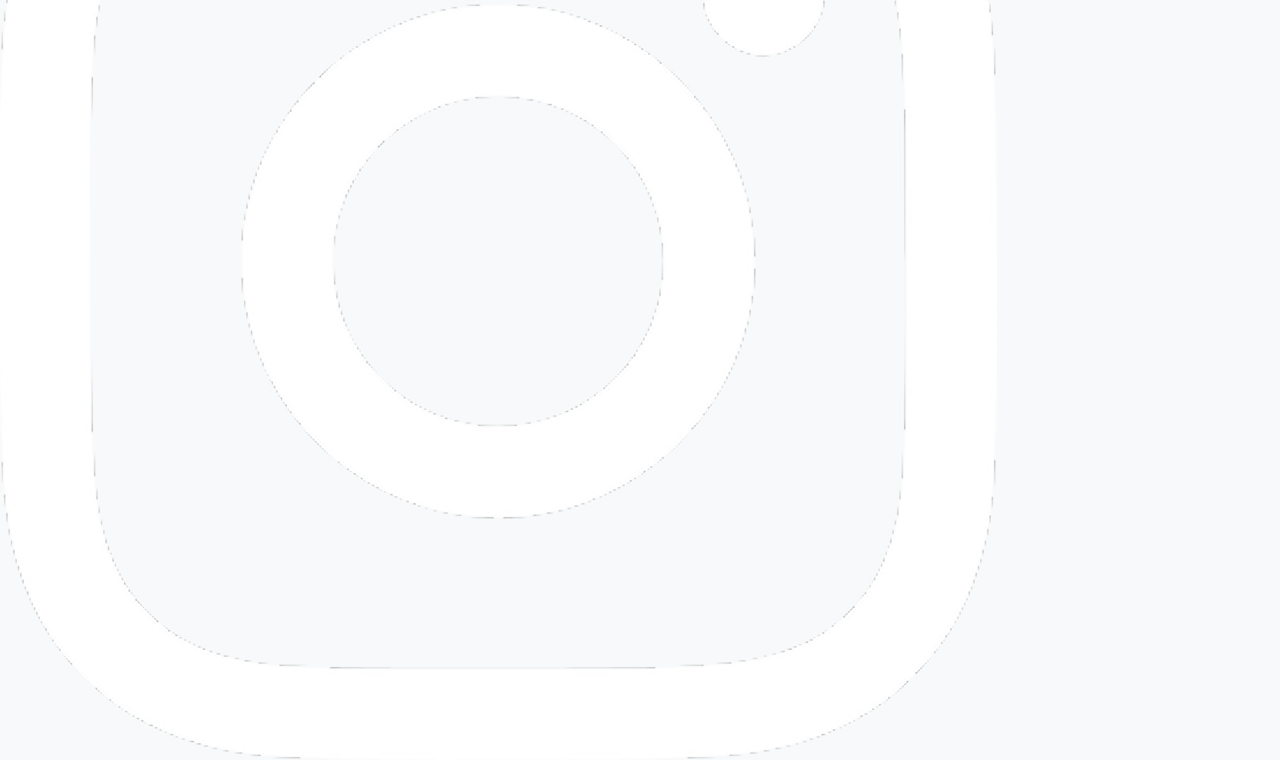
==== commit dd5daa9b: "Update index.html" ====
--- a/index.html
+++ b/index.html
@@ -59,7 +59,11 @@
             I’m an Informatics Engineer with a strong focus on frontend
             development and building solid, well-structured web applications. I
             enjoy turning ideas into real, working systems that are clean,
-            scalable, and actually make sense under the hood.
+            scalable, and actually make sense under the hood. I’m an Informatics
+            Engineer with a strong focus on frontend development and building
+            solid, well-structured web applications. I enjoy turning ideas into
+            real, working systems that are clean, scalable, and actually make
+            sense under the hood.
           </p>
         </div>
       </div>
@@ -75,7 +79,14 @@
             I’m an Informatics Engineer with a strong focus on frontend
             development and building solid, well-structured web applications. I
             enjoy turning ideas into real, working systems that are clean,
-            scalable, and actually make sense under the hood.
+            scalable, and actually make sense under the hood. I’m an Informatics
+            Engineer with a strong focus on frontend development and building
+            solid, well-structured web applications. I enjoy turning ideas into
+            real, working systems that are clean, scalable, and actually make
+            sense under the hood. I’m an Informatics Engineer with a strong
+            focus on frontend development and building solid, well-structured
+            web applications. I enjoy turning ideas into real, working systems
+            that are
           </p>
         </div>
       </div>
@@ -97,24 +108,40 @@
             <div class="card-title-light">
               Electrified by an electric guitar
             </div>
+            <div class="card-desc thin">
+              Progressively incentivize cooperative systems through technically
+              sound functionalities.
+            </div>
           </a>
 
           <a href="pages/baca/blog2.html" class="card">
             <img src="assets/images/artikel/blog2.png" />
             <div class="card-meta">08.08.2021</div>
             <div class="card-title-light">IKJ on Thursday w/ Wednesday</div>
+            <div class="card-desc thin">
+              Progressively incentivize cooperative systems through technically
+              sound functionalities.
+            </div>
           </a>
 
           <a href="pages/baca/blog3.html" class="card">
             <img src="assets/images/artikel/blog3.png" />
             <div class="card-meta">08.08.2021</div>
             <div class="card-title-light">Palmerah on a sunny day</div>
+            <div class="card-desc thin">
+              Progressively incentivize cooperative systems through technically
+              sound functionalities.
+            </div>
           </a>
 
           <a href="pages/baca/blog4.html" class="card">
             <img src="assets/images/artikel/blog4.png" />
             <div class="card-meta">08.08.2021</div>
             <div class="card-title-light">America and California in 2035</div>
+            <div class="card-desc thin">
+              Progressively incentivize cooperative systems through technically
+              sound functionalities.
+            </div>
           </a>
         </div>
       </div>
@@ -139,7 +166,11 @@
         </h2>
 
         <p class="filming-desc">
-          I like to see myself as part of a film that I create on my own.
+          I like to see myself as part of a film that I create on my own—with me
+          as the main character, and my friends and surroundings as the
+          supporting cast. Everything I imagine and capture with my eyes, I
+          express through the videos I make, along with the message I want to
+          convey.
         </p>
       </div>
 
@@ -154,6 +185,7 @@
         <div>
           <h3>Contact</h3>
           <p>benedictsandro@gmail.com</p>
+          <p>0895365231003</p>
         </div>
 
         <div>
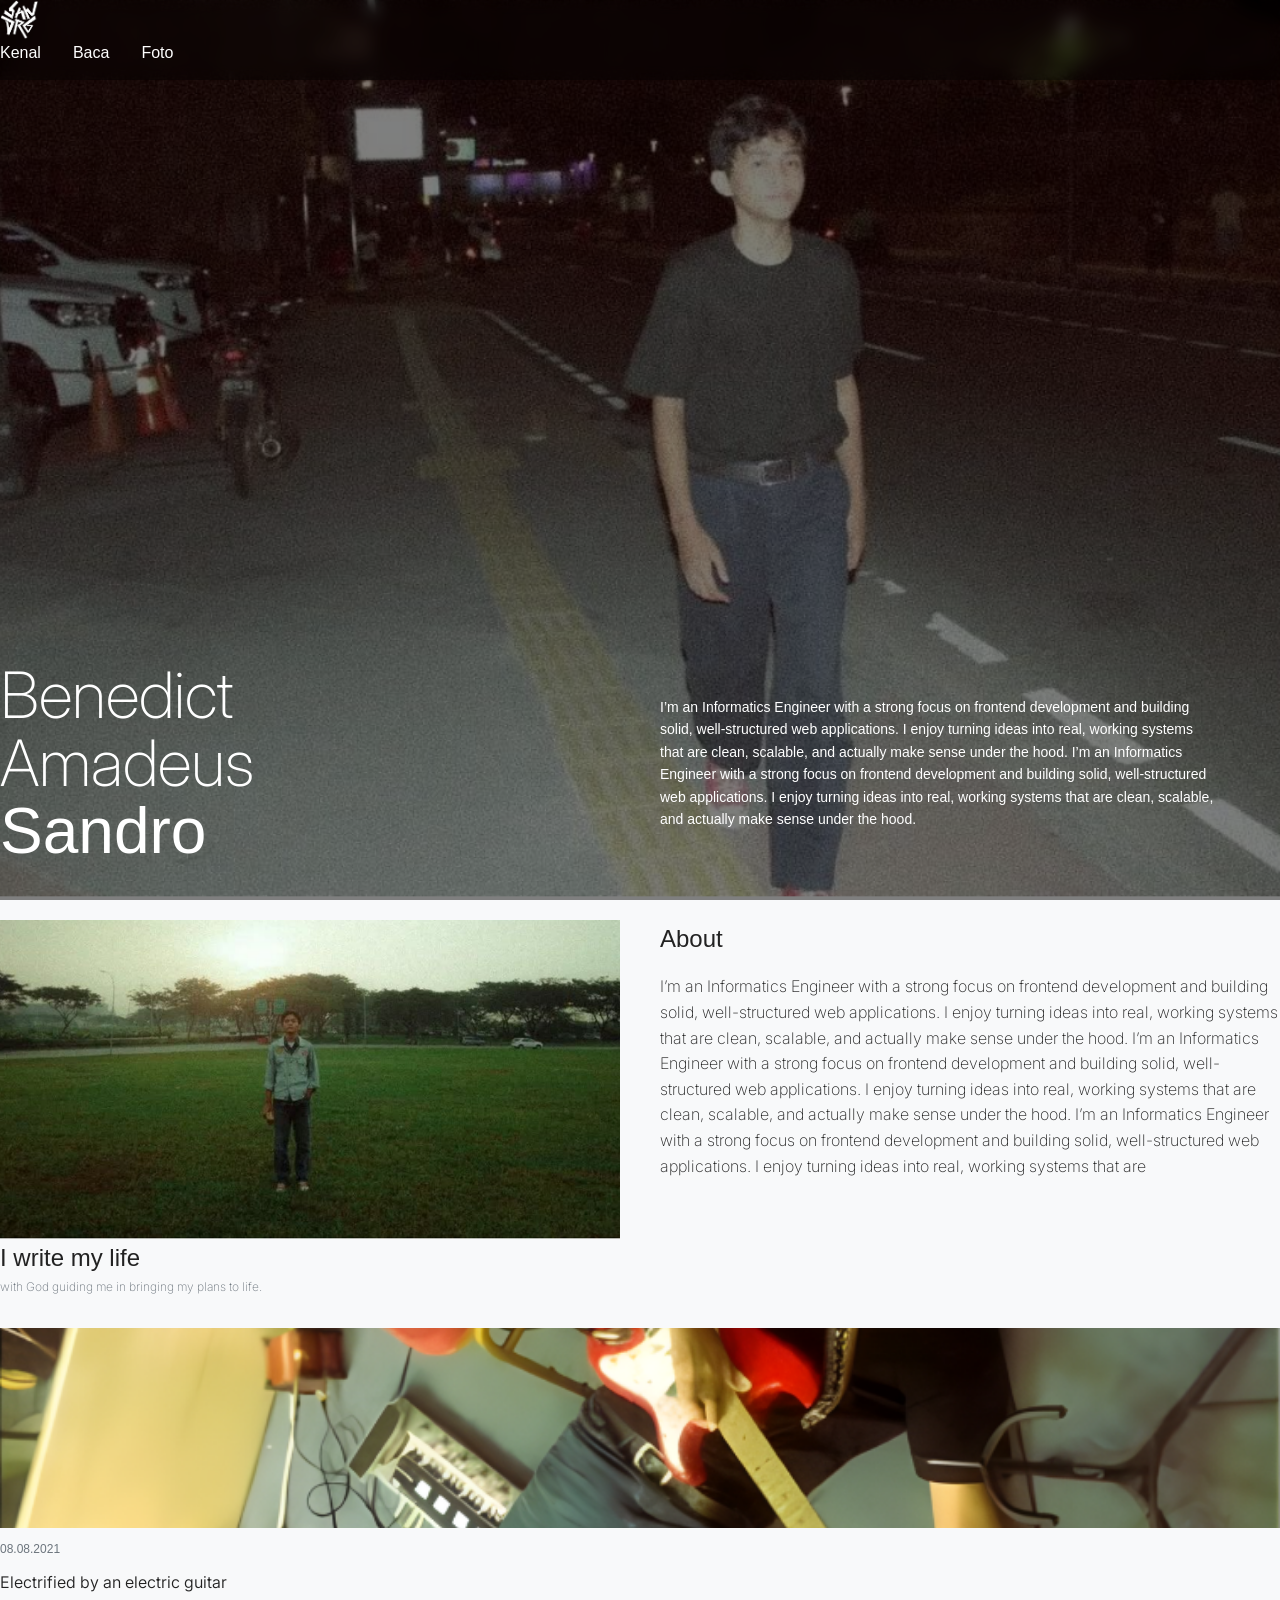
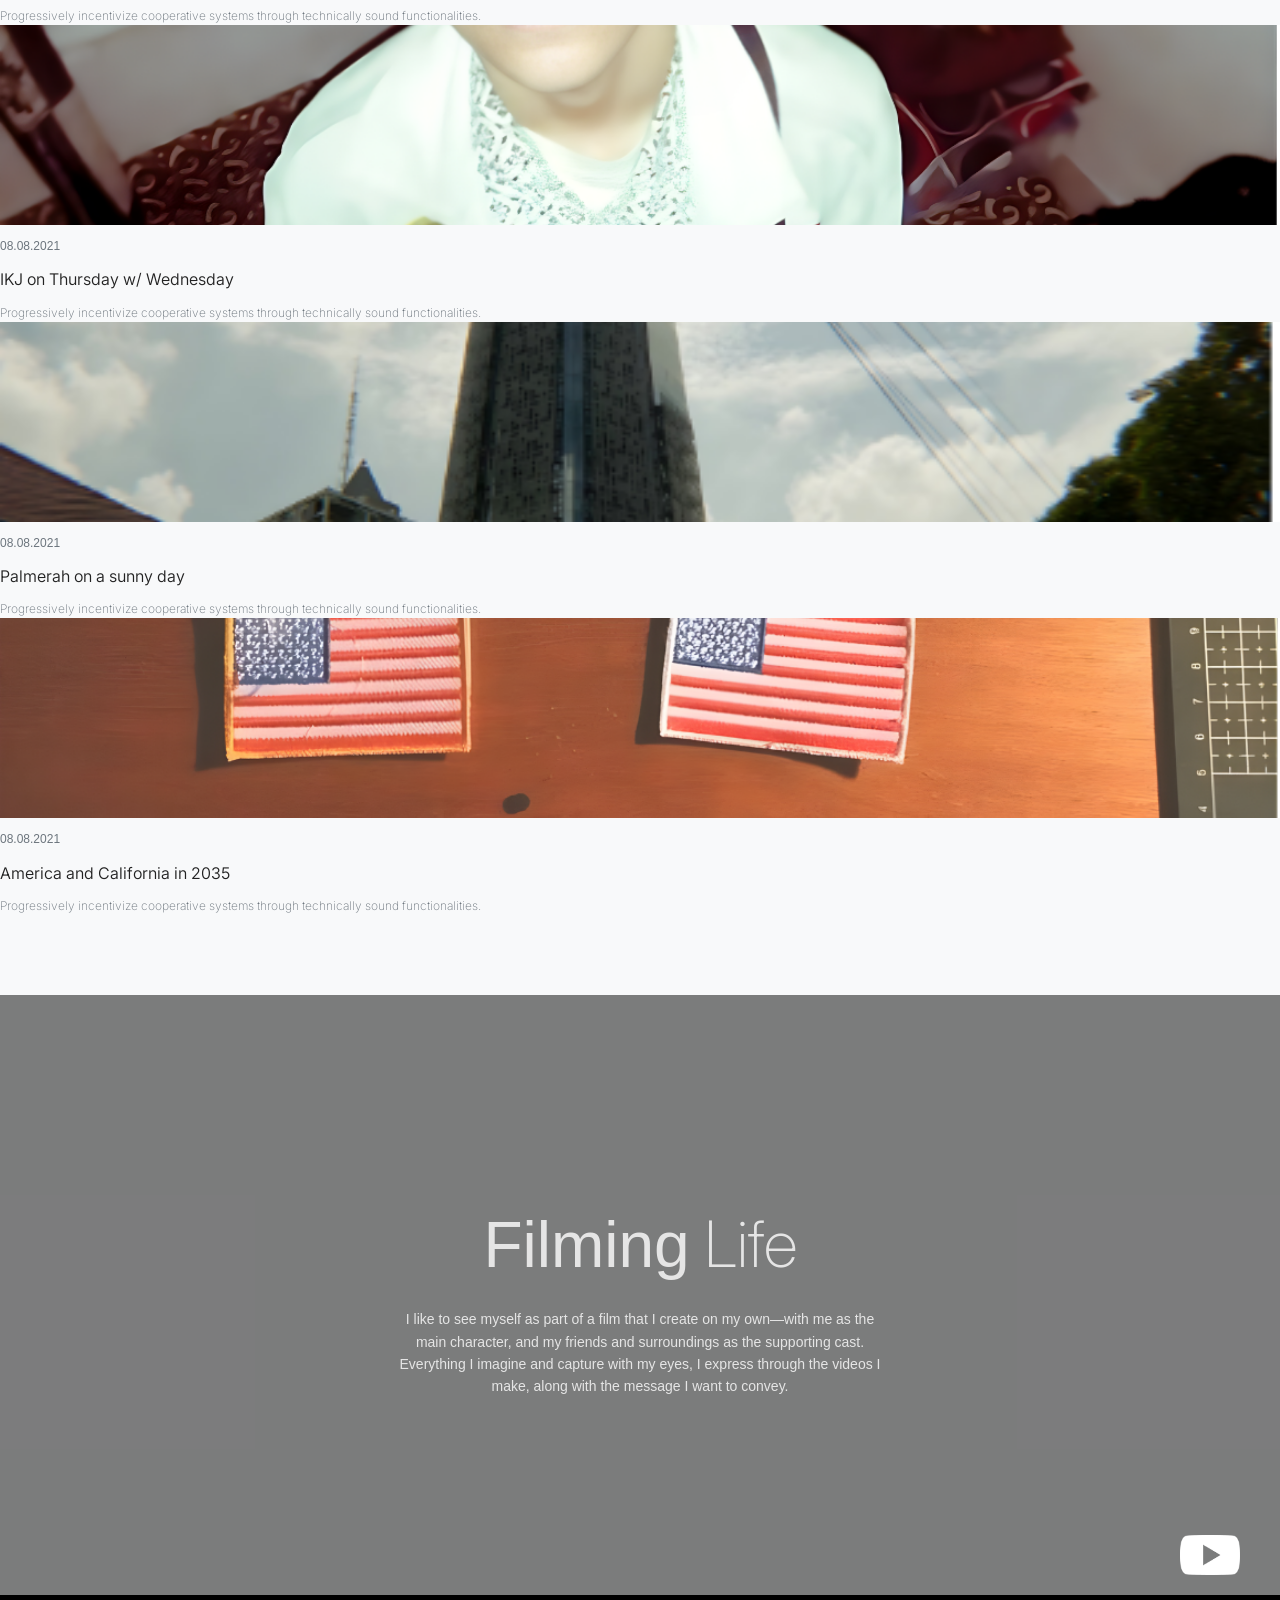
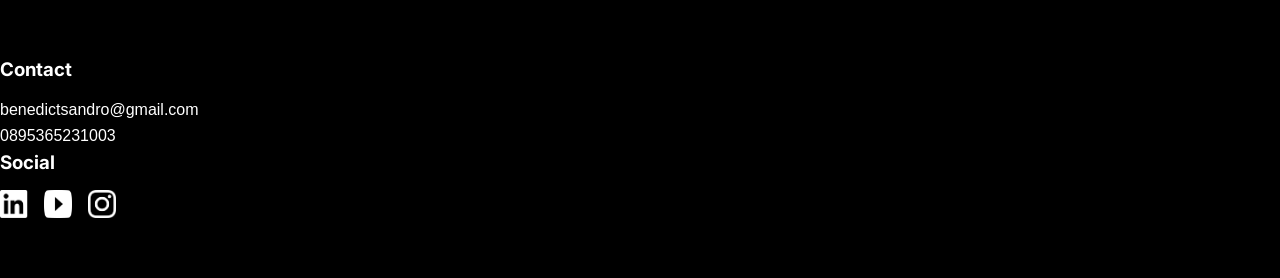
==== commit 5130cc96: "Update index.html" ====
--- a/index.html
+++ b/index.html
@@ -55,7 +55,7 @@
         </div>
 
         <div class="hero-right">
-          <p>
+          <p class="text-justify">
             I’m an Informatics Engineer with a strong focus on frontend
             development and building solid, well-structured web applications. I
             enjoy turning ideas into real, working systems that are clean,
@@ -75,7 +75,7 @@
         <img src="assets/images/hero.png" alt="" />
         <div>
           <h1 class="bold">About</h1>
-          <p class="thin mt-2">
+          <p class="thin mt-2 text-justify">
             I’m an Informatics Engineer with a strong focus on frontend
             development and building solid, well-structured web applications. I
             enjoy turning ideas into real, working systems that are clean,
@@ -108,7 +108,7 @@
             <div class="card-title-light">
               Electrified by an electric guitar
             </div>
-            <div class="card-desc thin">
+            <div class="card-desc thin text-justify">
               Progressively incentivize cooperative systems through technically
               sound functionalities.
             </div>
@@ -118,7 +118,7 @@
             <img src="assets/images/artikel/blog2.png" />
             <div class="card-meta">08.08.2021</div>
             <div class="card-title-light">IKJ on Thursday w/ Wednesday</div>
-            <div class="card-desc thin">
+            <div class="card-desc thin text-justify">
               Progressively incentivize cooperative systems through technically
               sound functionalities.
             </div>
@@ -128,7 +128,7 @@
             <img src="assets/images/artikel/blog3.png" />
             <div class="card-meta">08.08.2021</div>
             <div class="card-title-light">Palmerah on a sunny day</div>
-            <div class="card-desc thin">
+            <div class="card-desc thin text-justify">
               Progressively incentivize cooperative systems through technically
               sound functionalities.
             </div>
@@ -138,7 +138,7 @@
             <img src="assets/images/artikel/blog4.png" />
             <div class="card-meta">08.08.2021</div>
             <div class="card-title-light">America and California in 2035</div>
-            <div class="card-desc thin">
+            <div class="card-desc thin text-justify">
               Progressively incentivize cooperative systems through technically
               sound functionalities.
             </div>
--- a/styles/components.css
+++ b/styles/components.css
@@ -0,0 +1,443 @@
+/* =========================
+   HEADER
+========================= */
+.header {
+  position: fixed;
+  width: 100%;
+  top: 0;
+  background: rgba(0, 0, 0, 0.4);
+  backdrop-filter: blur(8px);
+  z-index: 100;
+}
+
+.nav {
+  height: 80px;
+}
+
+.nav-menu {
+  display: flex;
+  gap: 32px;
+  color: white;
+  font-weight: 500;
+}
+
+.logo {
+  display: flex;
+  align-items: center;
+}
+
+.logo img {
+  height: 40px;
+  width: auto;
+  object-fit: contain;
+  transition: 0.2s;
+}
+
+.logo:hover img {
+  opacity: 0.8;
+  transform: scale(1.05);
+}
+
+/* =========================
+   SECTION
+========================= */
+.section-life {
+  margin-bottom: 80px;
+}
+
+/* =========================
+   HERO
+========================= */
+.hero {
+  position: relative;
+  display: flex;
+  flex-direction: column; /* 🔥 penting */
+  justify-content: flex-end; /* 🔥 dorong ke bawah */
+
+  color: white;
+  background-size: cover;
+  background-position: center;
+  margin-bottom: 20px;
+}
+
+.hero-overlay {
+  position: absolute;
+  inset: 0;
+  background: rgba(0, 0, 0, 0.5);
+}
+
+.hero-overlay,
+.filming-overlay {
+  pointer-events: none;
+}
+
+.hero,
+.filming {
+  isolation: isolate;
+}
+
+.hero-content {
+  position: relative;
+  z-index: 2;
+  width: 100%;
+}
+
+/* HERO HOME */
+.hero-home {
+  height: 100vh;
+  align-items: flex-end;
+}
+
+.hero-home .hero-content {
+  display: grid;
+  grid-template-columns: 1fr 1fr;
+  gap: 40px;
+  padding-bottom: 35px;
+}
+
+.hero-left {
+  max-width: 500px;
+}
+
+.hero-title {
+  font-size: clamp(32px, 5vw, 64px);
+  line-height: 1.05;
+}
+
+.hero-title .thin {
+  font-weight: 200;
+}
+
+.hero-title .bold {
+  font-weight: 500;
+}
+
+.hero-right {
+  display: flex;
+  align-items: center;
+}
+
+.hero-right p {
+  font-size: 14px;
+  line-height: 1.6;
+  max-width: 556px;
+}
+
+/* HERO BLOG */
+.hero-blog {
+  min-height: 450px;
+
+  justify-content: center; /* vertical center */
+  align-items: center; /* horizontal center */
+  text-align: center;
+}
+
+.hero-blog .hero-content {
+  text-align: center;
+  max-width: 1000px;
+}
+
+.hero-desc {
+  font-size: 14px;
+  line-height: 1.6;
+  margin-top: 16px;
+  color: #e5e5e5;
+}
+
+.hero-author {
+  margin-top: 16px;
+  font-size: 12px;
+  color: #ccc;
+  font-weight: 800;
+}
+
+/* =========================
+   ABOUT
+========================= */
+.about {
+  display: grid;
+  grid-template-columns: 1fr 1fr;
+  gap: 40px;
+}
+
+/* =========================
+   CARD
+========================= */
+.card {
+  display: flex;
+  flex-direction: column;
+  gap: 12px;
+}
+
+.card img {
+  width: 100%;
+  height: 200px;
+  object-fit: cover;
+}
+
+.card-meta {
+  font-size: 12px;
+  color: #6c757d;
+}
+
+.card-title-light {
+  font-weight: 350;
+  font-size: 16px;
+  line-height: 1.4;
+  color: #222;
+}
+
+.card-desc {
+  font-size: 12px;
+  color: #6c757d;
+}
+
+/* =========================
+   FILMING
+========================= */
+.filming {
+  margin-top: 40px;
+  position: relative;
+  min-height: 600px;
+  overflow: hidden;
+
+  display: flex;
+  justify-content: center;
+  align-items: center;
+}
+
+.filming-video {
+  position: absolute;
+  inset: 0;
+  z-index: 1;
+}
+
+.filming-video iframe {
+  width: 100%;
+  height: 100%;
+  object-fit: cover;
+  pointer-events: none;
+}
+
+.filming-overlay {
+  position: absolute;
+  inset: 0;
+  background: rgba(0, 0, 0, 0.5);
+  z-index: 2;
+}
+
+.filming-content {
+  position: relative;
+  z-index: 3;
+  text-align: center;
+  color: #e5e5e5;
+  max-width: 700px;
+}
+
+.filming-title {
+  font-size: clamp(32px, 5vw, 64px);
+  margin-bottom: 12px;
+}
+
+.filming-desc {
+  font-size: 14px;
+  line-height: 1.6;
+  max-width: 500px;
+  margin: 0 auto;
+}
+
+.filming-yt {
+  position: absolute;
+  bottom: 20px;
+  right: 40px;
+  z-index: 4;
+}
+
+.filming-yt img {
+  width: 60px;
+}
+
+/* =========================
+   FOOTER
+========================= */
+.footer {
+  background: #000;
+  color: white;
+  padding: 60px 0;
+}
+
+.footer h3 {
+  margin-bottom: 12px;
+}
+
+.social-list {
+  display: flex;
+  gap: 16px;
+  margin-top: 12px;
+}
+
+.social-list img {
+  width: 28px;
+  height: 28px;
+  transition: 0.2s;
+}
+
+/* =========================
+   ARTICLE
+========================= */
+.article {
+  margin: 0 auto;
+}
+
+.article-meta {
+  font-size: 12px;
+  color: #999;
+  margin-bottom: 12px;
+}
+
+.article-title {
+  font-size: clamp(24px, 3vw, 36px);
+  font-weight: 500;
+  margin-bottom: 24px;
+}
+
+.article-text {
+  font-size: 14px;
+  line-height: 1.8;
+  color: #444;
+  margin-bottom: 20px;
+}
+
+.article-image {
+  width: 100%;
+  height: 350px;
+  object-fit: cover;
+  margin: 40px 0;
+}
+
+.article-quote {
+  font-size: 20px;
+  font-style: italic;
+  margin: 40px 0;
+}
+
+/* =========================
+   📱 RESPONSIVE
+========================= */
+@media (max-width: 768px) {
+  /* NAV */
+  .nav-menu {
+    gap: 16px;
+    font-size: 14px;
+  }
+
+  /* HERO */
+  .hero-home {
+    height: auto;
+    padding-top: 120px;
+    padding-bottom: 60px;
+  }
+
+  .hero-home .hero-content {
+    grid-template-columns: 1fr;
+    gap: 20px;
+  }
+
+  /* ABOUT */
+  .about {
+    grid-template-columns: 1fr;
+  }
+
+  /* FILMING */
+  .filming {
+    min-height: auto;
+    padding: 80px 20px;
+  }
+
+  .filming {
+    background-image: url("../../assets/images/yt.png");
+    background-size: cover;
+  }
+
+  .filming-yt {
+    right: 20px;
+  }
+
+  .filming-yt img {
+    width: 40px;
+  }
+
+  /* ARTICLE */
+  .article-image {
+    height: 220px;
+  }
+}
+
+/* =========================
+  HOVER SYSTEM (GLOBAL COMPONENT)
+========================= */
+
+/* =========================
+   NAVBAR HOVER
+========================= */
+.nav-menu a {
+  transition: 0.2s ease;
+}
+
+.nav-menu a:hover {
+  opacity: 0.7; /* efek fade */
+}
+
+/* =========================
+   CARD HOVER (LIFE SECTION)
+========================= */
+.card {
+  transition: all 0.25s ease;
+  cursor: pointer;
+}
+
+.card:hover {
+  transform: translateY(-6px); /* naik dikit */
+}
+
+/* image zoom */
+.card img {
+  transition: all 0.25s ease;
+}
+
+.card:hover img {
+  transform: scale(1.03);
+}
+
+/* title fade */
+.card-title-light {
+  transition: 0.2s ease;
+}
+
+.card:hover .card-title-light {
+  opacity: 0.8;
+}
+
+/* =========================
+   FOOTER ICON HOVER
+========================= */
+.social-list img {
+  transition: all 0.2s ease;
+}
+
+.social-list a:hover img {
+  transform: scale(1.1);
+  opacity: 0.7;
+}
+
+/* =========================
+   YOUTUBE BUTTON HOVER
+========================= */
+.filming-yt img {
+  transition: all 0.2s ease;
+}
+
+.filming-yt:hover img {
+  transform: scale(1.1);
+  opacity: 0.85;
+}
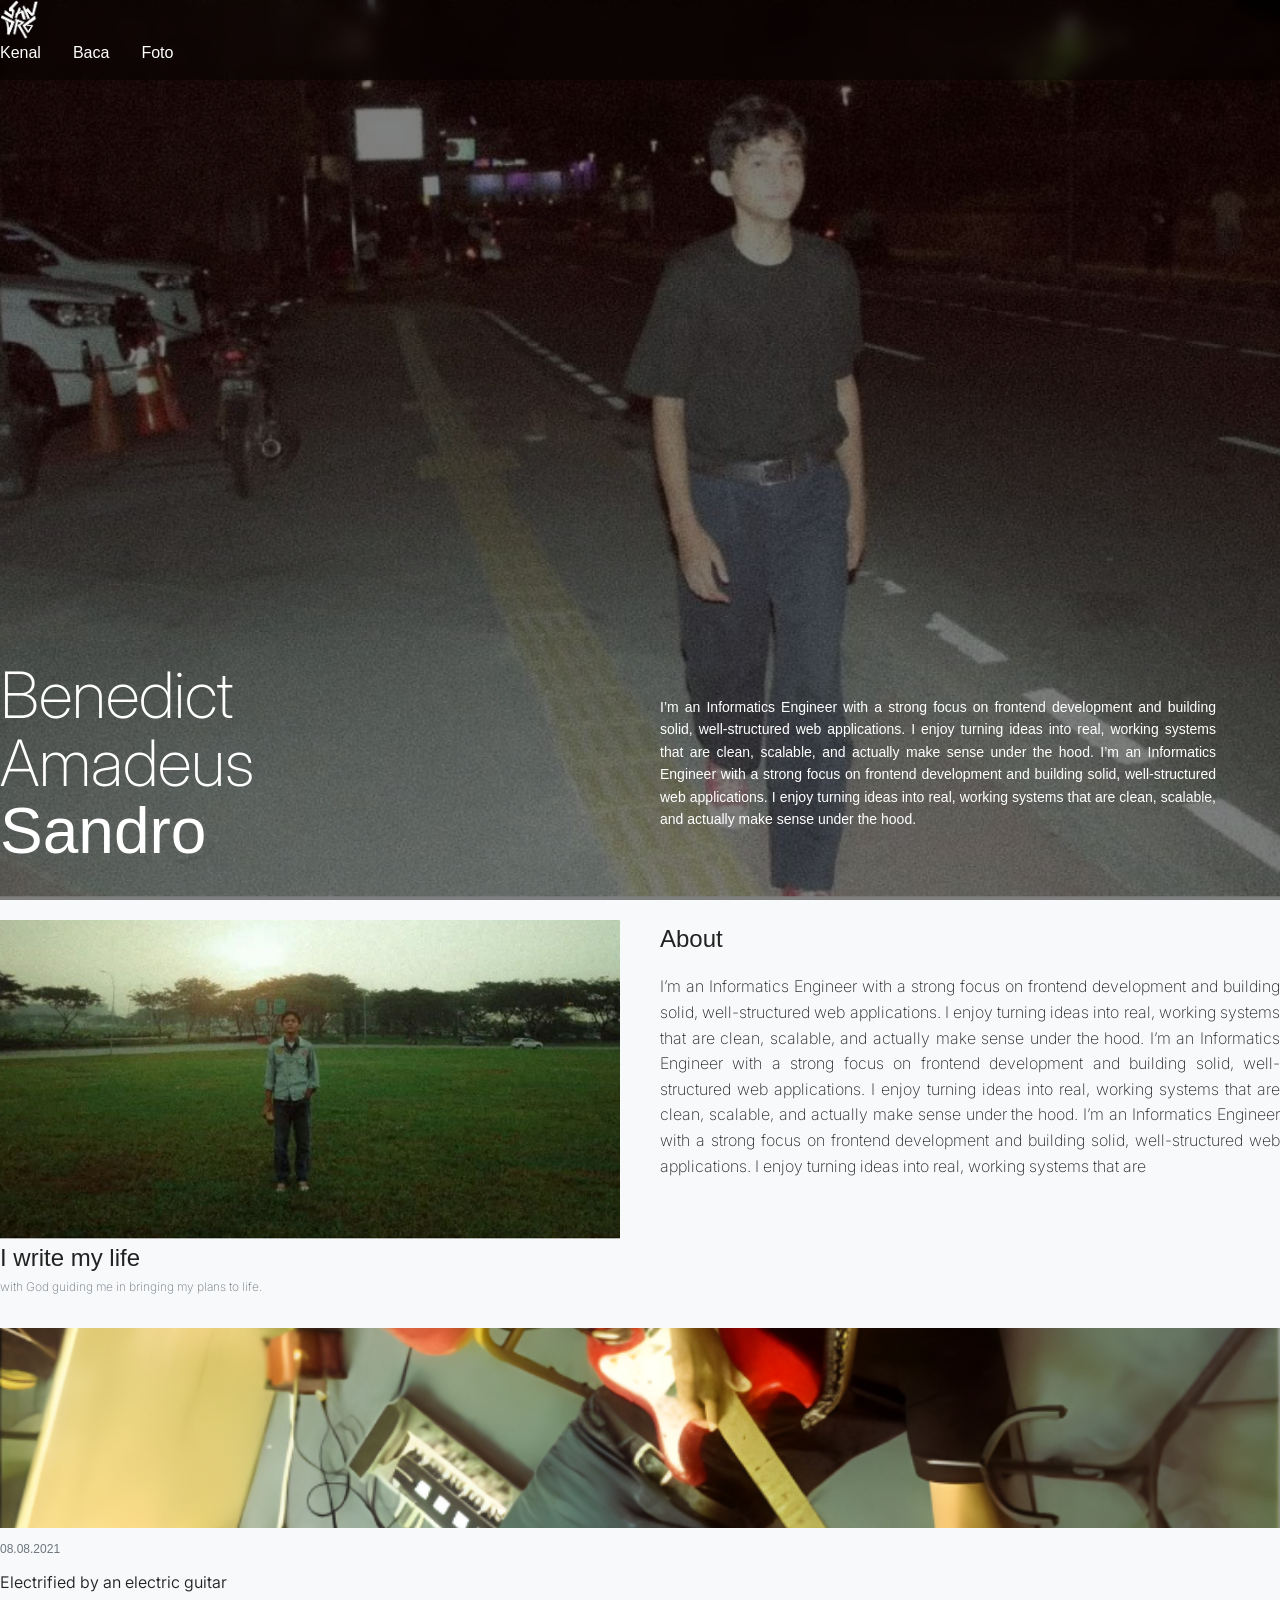
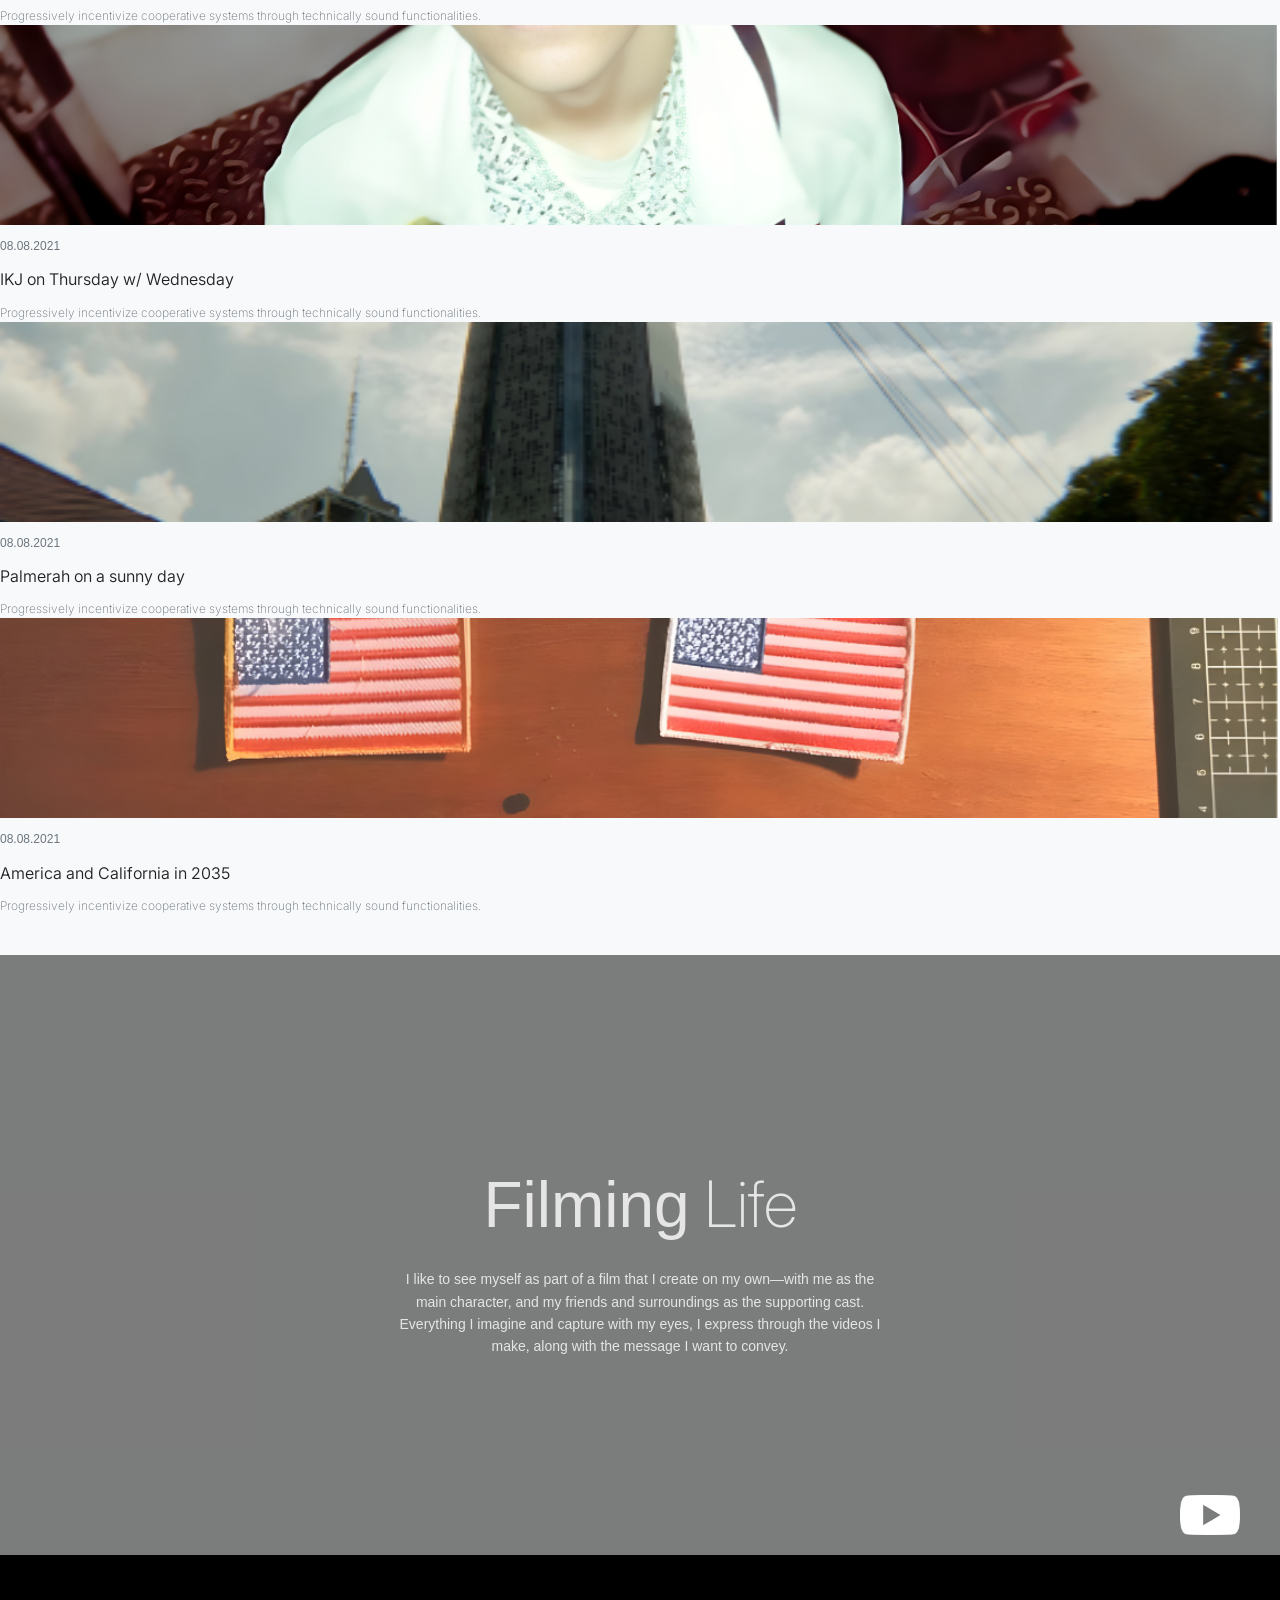
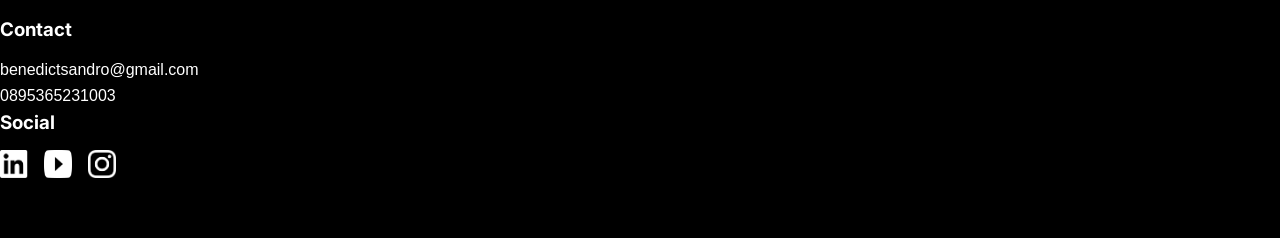
==== commit 0325921c: "Update index.html" ====
--- a/index.html
+++ b/index.html
@@ -174,7 +174,7 @@
         </p>
       </div>
 
-      <a href="https://youtu.be/eOcpy44HZeo" target="_blank" class="filming-yt">
+      <a href="https://youtu.be/csj5dcRZyMM?si=qHm_xeh6CbHccdB2" target="_blank" class="filming-yt">
         <img src="assets/images/logo/yt_logo.png" />
       </a>
     </section>
--- a/styles/components.css
+++ b/styles/components.css
@@ -42,7 +42,7 @@
    SECTION
 ========================= */
 .section-life {
-  margin-bottom: 80px;
+  /* margin-bottom: 80px; */
 }
 
 /* =========================
@@ -335,7 +335,7 @@
   .hero-home {
     height: auto;
     padding-top: 120px;
-    padding-bottom: 60px;
+    /* padding-bottom: 60px; */
   }
 
   .hero-home .hero-content {
--- a/styles/utilities.css
+++ b/styles/utilities.css
@@ -93,3 +93,10 @@
     text-align: center;
   }
 }
+
+
+.text-justify {
+  text-align: justify;
+  line-height: 1.6;
+}
+
